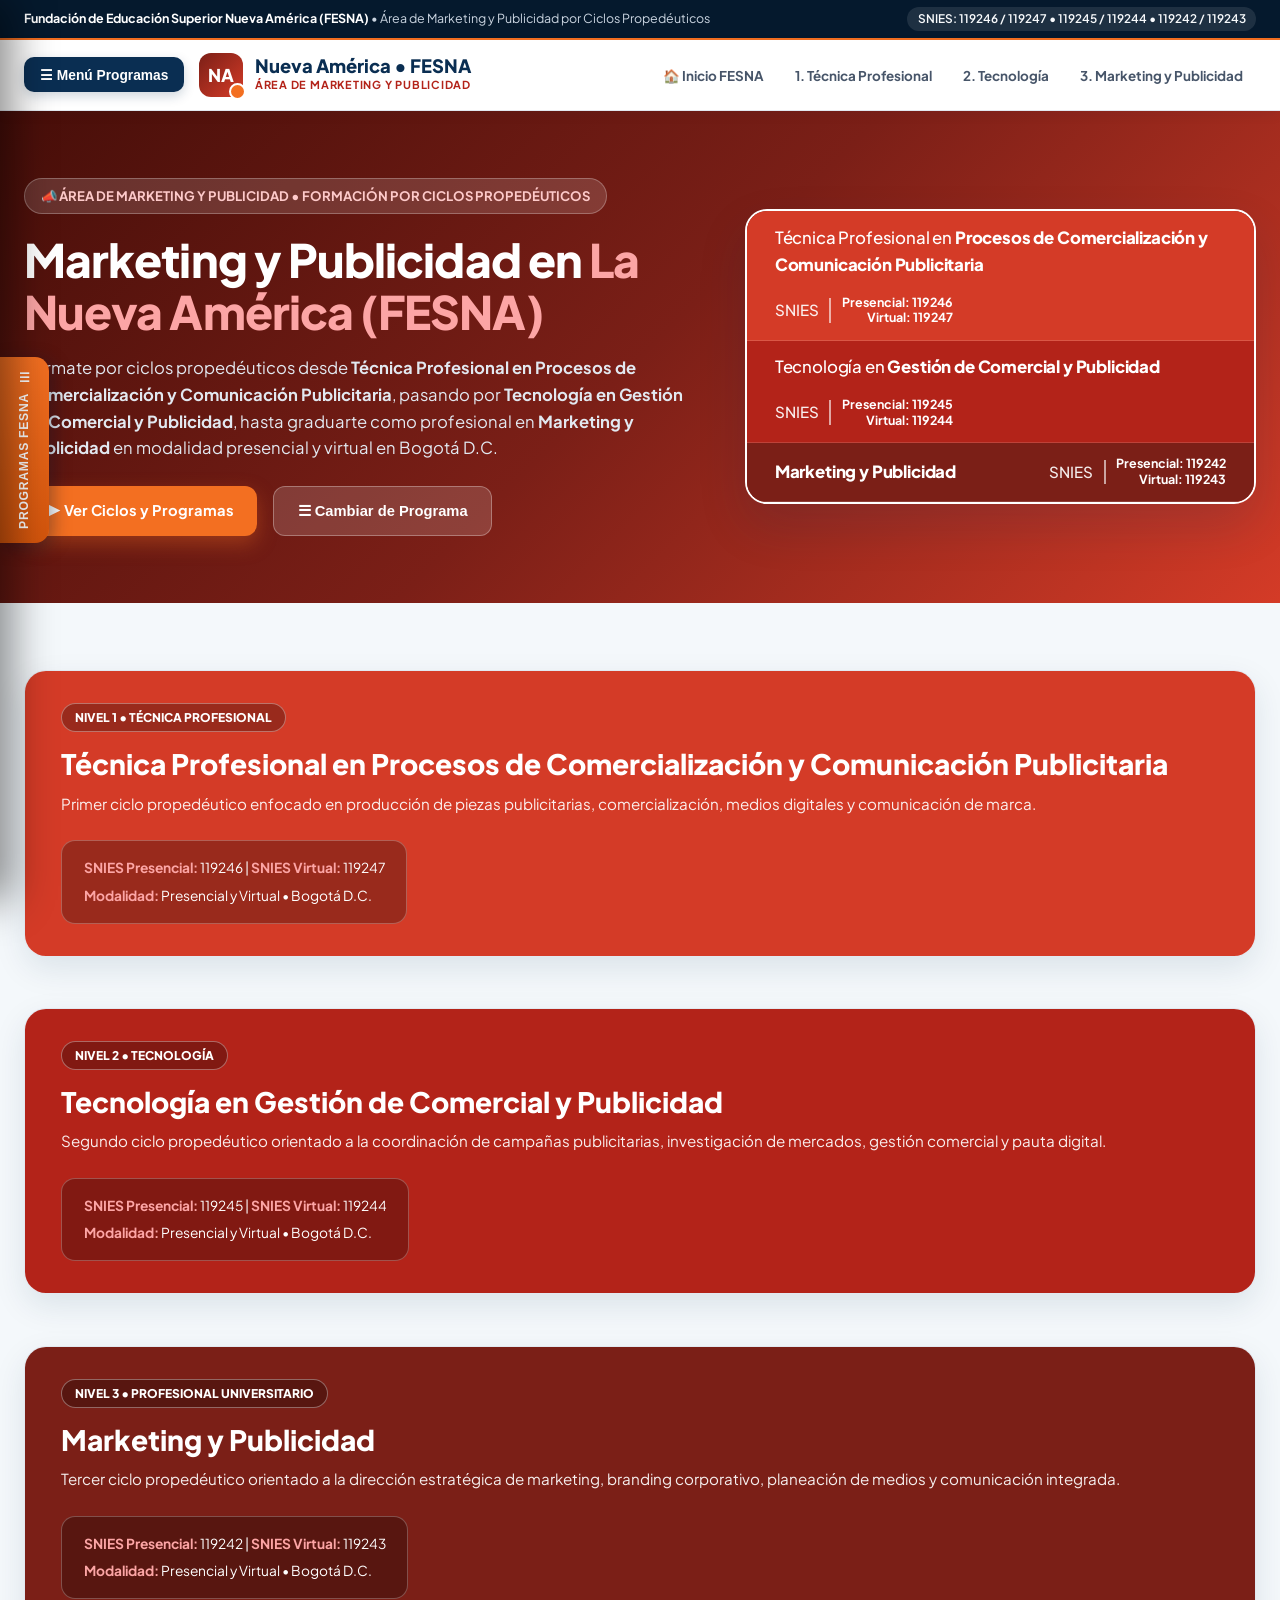
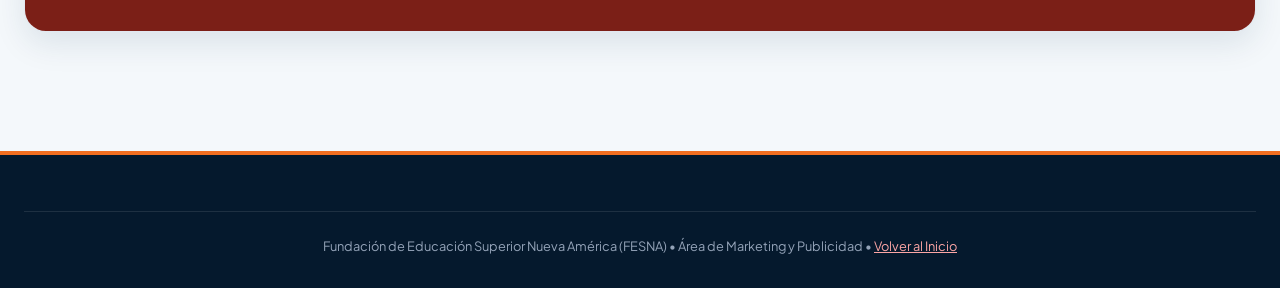
==== marketing.html @ abff2886 "Initial commit: Portafolio y Campana Institucional FESNA con IA" ====
<!DOCTYPE html>
<html lang="es">
<head>
  <meta charset="UTF-8" />
  <meta name="viewport" content="width=device-width, initial-scale=1.0" />
  <title>Marketing y Publicidad por Ciclos | Nueva América – FESNA</title>
  <meta name="description" content="Campaña publicitaria FESNA – Área de Marketing y Publicidad por ciclos propedéuticos (SNIES 119246/119247, 119245/119244, 119242/119243)." />
  <link rel="preconnect" href="https://fonts.googleapis.com" />
  <link rel="preconnect" href="https://fonts.gstatic.com" crossorigin />
  <link href="https://fonts.googleapis.com/css2?family=Plus+Jakarta+Sans:wght@400;500;600;700;800&display=swap" rel="stylesheet" />
  <link rel="stylesheet" href="styles.css" />
</head>
<body>

  <!-- Overlay y Menú Lateral Desplegable a la Izquierda -->
  <div id="sidebar-overlay" class="sidebar-overlay"></div>
  <aside id="left-sidebar" class="left-sidebar" aria-label="Menú Lateral de Programas FESNA">
    <div class="sidebar-header">
      <div style="display:flex; align-items:center; gap:0.65rem;">
        <div class="brand-icon" style="width:38px; height:38px; font-size:0.95rem;">NA</div>
        <div>
          <strong style="display:block; font-size:0.98rem; color:#ffffff;">Nueva América</strong>
          <span style="font-size:0.7rem; color:#5eead4;">Menú de Programas por Ciclos</span>
        </div>
      </div>
      <button id="close-sidebar-btn" class="sidebar-close-btn" title="Cerrar menú">✕</button>
    </div>

    <div class="sidebar-body">
      <span class="sidebar-section-label">Navegación Principal</span>
      <a href="index.html" class="sidebar-nav-item home-item">
        <div class="nav-item-title">
          <span>🏠 Inicio • La FESNA</span>
          <span>➔</span>
        </div>
        <div class="nav-item-sub">Presentación Personal e Información Institucional</div>
      </a>

      <span class="sidebar-section-label">Programas Profesionales por Ciclos</span>

      <a href="administracion.html" class="sidebar-nav-item adm-item">
        <div class="nav-item-title">
          <span>📊 Administración de Empresas</span>
          <span>➔</span>
        </div>
        <div class="nav-item-sub">
          • T.P. en Procesos Administrativos (111383 / 111384)<br>
          • Tecnología en Gestión Administrativa (111385 / 111386)<br>
          • Administración de Empresas (111357 / 111750)
        </div>
      </a>

      <a href="contaduria.html" class="sidebar-nav-item cont-item">
        <div class="nav-item-title">
          <span>📈 Contaduría Pública</span>
          <span>➔</span>
        </div>
        <div class="nav-item-sub">
          • T.P. en Procesos Contables (111389 / 111390)<br>
          • Tecnología en Gestión Contable y Financiera (111391 / 111392)<br>
          • Contaduría Pública (111387 / 111388)
        </div>
      </a>

      <a href="sistemas.html" class="sidebar-nav-item sis-item">
        <div class="nav-item-title">
          <span>💻 Ingeniería de Sistemas</span>
          <span>➔</span>
        </div>
        <div class="nav-item-sub">
          • T.P. en Programación de Software (111395 / 111396)<br>
          • Tecnología en Gestión de Software y Sistemas (111397 / 111398)<br>
          • Ingeniería de Sistemas (111393 / 111394)
        </div>
      </a>

      <a href="marketing.html" class="sidebar-nav-item mkt-item active">
        <div class="nav-item-title">
          <span>📣 Marketing y Publicidad</span>
          <span>➔</span>
        </div>
        <div class="nav-item-sub">
          • T.P. en Comercialización y Com. Publicitaria (119246 / 119247)<br>
          • Tecnología en Gestión Comercial y Publicidad (119245 / 119244)<br>
          • Marketing y Publicidad (119242 / 119243)
        </div>
      </a>
    </div>

    <div class="sidebar-footer">
      Fundación de Educación Superior Nueva América (FESNA)<br>Código SNIES 4719 • Vigilada MinEducación
    </div>
  </aside>

  <!-- Pestaña Flotante Izquierda -->
  <button class="floating-left-menu-btn open-sidebar-btn" title="Abrir Menú de Programas">
    <span>☰</span>
    <span class="vertical-text">PROGRAMAS FESNA</span>
  </button>

  <!-- Barra Superior Institucional -->
  <div class="top-bar">
    <div class="top-bar-inner">
      <div>
        <strong>Fundación de Educación Superior Nueva América (FESNA)</strong> • Área de Marketing y Publicidad por Ciclos Propedéuticos
      </div>
      <div class="top-contact-pills">
        <span class="top-pill">SNIES: 119246 / 119247 • 119245 / 119244 • 119242 / 119243</span>
      </div>
    </div>
  </div>

  <!-- Navbar -->
  <header class="navbar">
    <div class="nav-container">
      <div class="nav-left-group">
        <button class="menu-drawer-trigger open-sidebar-btn">
          ☰ Menú Programas
        </button>
        <a href="index.html" class="brand-logo">
          <div class="brand-icon" style="background: linear-gradient(135deg, var(--mkt-3), var(--mkt-1));">NA</div>
          <div>
            <span class="brand-title">Nueva América • FESNA</span>
            <span class="brand-subtitle" style="color: var(--mkt-2);">Área de Marketing y Publicidad</span>
          </div>
        </a>
      </div>
      <nav>
        <ul class="nav-links">
          <li><a href="index.html">🏠 Inicio FESNA</a></li>
          <li><a href="#nivel-tecnica">1. Técnica Profesional</a></li>
          <li><a href="#nivel-tecnologia">2. Tecnología</a></li>
          <li><a href="#nivel-profesional">3. Marketing y Publicidad</a></li>
        </ul>
      </nav>
    </div>
  </header>

  <!-- Hero del Área de Marketing y Publicidad (Colores Rojo / Carmesí / Vino Oficiales) -->
  <section class="hero theme-mkt">
    <div class="hero-container">
      <div>
        <div class="hero-tag" style="color:#fecaca;">
          <span>📣 ÁREA DE MARKETING Y PUBLICIDAD • FORMACIÓN POR CICLOS PROPEDÉUTICOS</span>
        </div>
        <h1>
          Marketing y Publicidad en <span style="color:#fca5a5;">La Nueva América (FESNA)</span>
        </h1>
        <p class="hero-lead">
          Fórmate por ciclos propedéuticos desde <strong>Técnica Profesional en Procesos de Comercialización y Comunicación Publicitaria</strong>, pasando por <strong>Tecnología en Gestión de Comercial y Publicidad</strong>, hasta graduarte como profesional en <strong>Marketing y Publicidad</strong> en modalidad presencial y virtual en Bogotá D.C.
        </p>
        <div class="hero-actions">
          <a href="#nivel-tecnica" class="btn btn-primary">▶ Ver Ciclos y Programas</a>
          <button class="btn btn-secondary open-sidebar-btn">☰ Cambiar de Programa</button>
        </div>
      </div>

      <!-- Franjas Oficiales del Área de Marketing y Publicidad -->
      <div class="programs-ribbon-container" style="margin-bottom:0;">
        <div class="ribbon-family-group">
          <a href="#nivel-tecnica" class="ribbon-row bg-mkt-1">
            <span class="ribbon-program-name">Técnica Profesional en <strong>Procesos de Comercialización y Comunicación Publicitaria</strong></span>
            <div class="ribbon-snies-box">
              <span class="ribbon-snies-label">SNIES</span>
              <div class="ribbon-snies-codes">
                <span>Presencial: 119246</span>
                <span>Virtual: 119247</span>
              </div>
            </div>
          </a>
          <a href="#nivel-tecnologia" class="ribbon-row bg-mkt-2">
            <span class="ribbon-program-name">Tecnología en <strong>Gestión de Comercial y Publicidad</strong></span>
            <div class="ribbon-snies-box">
              <span class="ribbon-snies-label">SNIES</span>
              <div class="ribbon-snies-codes">
                <span>Presencial: 119245</span>
                <span>Virtual: 119244</span>
              </div>
            </div>
          </a>
          <a href="#nivel-profesional" class="ribbon-row bg-mkt-3">
            <span class="ribbon-program-name"><strong>Marketing y Publicidad</strong></span>
            <div class="ribbon-snies-box">
              <span class="ribbon-snies-label">SNIES</span>
              <div class="ribbon-snies-codes">
                <span>Presencial: 119242</span>
                <span>Virtual: 119243</span>
              </div>
            </div>
          </a>
        </div>
      </div>
    </div>
  </section>

  <section class="section">
    <!-- Nivel 1 -->
    <article id="nivel-tecnica" class="program-campaign-card">
      <div class="program-banner bg-mkt-1">
        <div class="program-banner-info">
          <span class="step-tag">Nivel 1 • Técnica Profesional</span>
          <h3>Técnica Profesional en Procesos de Comercialización y Comunicación Publicitaria</h3>
          <p>Primer ciclo propedéutico enfocado en producción de piezas publicitarias, comercialización, medios digitales y comunicación de marca.</p>
        </div>
        <div class="program-official-meta">
          <div><strong style="color:#fca5a5;">SNIES Presencial:</strong> 119246 | <strong style="color:#fca5a5;">SNIES Virtual:</strong> 119247</div>
          <div><strong style="color:#fca5a5;">Modalidad:</strong> Presencial y Virtual • Bogotá D.C.</div>
        </div>
      </div>
    </article>

    <!-- Nivel 2 -->
    <article id="nivel-tecnologia" class="program-campaign-card">
      <div class="program-banner bg-mkt-2">
        <div class="program-banner-info">
          <span class="step-tag">Nivel 2 • Tecnología</span>
          <h3>Tecnología en Gestión de Comercial y Publicidad</h3>
          <p>Segundo ciclo propedéutico orientado a la coordinación de campañas publicitarias, investigación de mercados, gestión comercial y pauta digital.</p>
        </div>
        <div class="program-official-meta">
          <div><strong style="color:#fca5a5;">SNIES Presencial:</strong> 119245 | <strong style="color:#fca5a5;">SNIES Virtual:</strong> 119244</div>
          <div><strong style="color:#fca5a5;">Modalidad:</strong> Presencial y Virtual • Bogotá D.C.</div>
        </div>
      </div>
    </article>

    <!-- Nivel 3 -->
    <article id="nivel-profesional" class="program-campaign-card">
      <div class="program-banner bg-mkt-3">
        <div class="program-banner-info">
          <span class="step-tag">Nivel 3 • Profesional Universitario</span>
          <h3>Marketing y Publicidad</h3>
          <p>Tercer ciclo propedéutico orientado a la dirección estratégica de marketing, branding corporativo, planeación de medios y comunicación integrada.</p>
        </div>
        <div class="program-official-meta">
          <div><strong style="color:#fca5a5;">SNIES Presencial:</strong> 119242 | <strong style="color:#fca5a5;">SNIES Virtual:</strong> 119243</div>
          <div><strong style="color:#fca5a5;">Modalidad:</strong> Presencial y Virtual • Bogotá D.C.</div>
        </div>
      </div>
    </article>
  </section>

  <footer class="footer">
    <div class="footer-bottom">
      Fundación de Educación Superior Nueva América (FESNA) • Área de Marketing y Publicidad • <a href="index.html" style="color:#fca5a5;">Volver al Inicio</a>
    </div>
  </footer>

  <script src="app.js"></script>
</body>
</html>
---- styles.css ----
:root {
  --fesna-navy: #0a2e52;
  --fesna-navy-dark: #05192d;
  --fesna-teal: #1e9f8a;
  --fesna-teal-light: #33b39c;
  --fesna-teal-dark: #148676;
  --fesna-teal-soft: #e0f2f1;
  --fesna-orange: #f36f21;
  --fesna-orange-light: #ff853d;
  --fesna-orange-soft: #fff3e0;

  /* Colores Exactos de la Imagen Oficial de Programas por Ciclos FESNA */
  /* 1. Administración de Empresas (Turquesa) */
  --adm-1: #36b59e;
  --adm-2: #1fa08b;
  --adm-3: #158777;

  /* 2. Contaduría Pública (Morado / Púrpura) */
  --cont-1: #aa38b9;
  --cont-2: #921aa3;
  --cont-3: #74187e;

  /* 3. Ingeniería de Sistemas (Verde Esmeralda / Bosque) */
  --sis-1: #1a7c3b;
  --sis-2: #146c31;
  --sis-3: #0d5625;

  /* 4. Marketing y Publicidad (Rojo / Carmesí / Vino) */
  --mkt-1: #d43b27;
  --mkt-2: #b32319;
  --mkt-3: #7b1f17;

  --bg-main: #f4f8fb;
  --bg-card: #ffffff;
  --text-primary: #0f172a;
  --text-secondary: #475569;
  --border-color: #e2e8f0;
  --shadow-sm: 0 4px 12px rgba(10, 46, 82, 0.06);
  --shadow-md: 0 12px 32px rgba(10, 46, 82, 0.1);
  --shadow-lg: 0 22px 48px rgba(10, 46, 82, 0.16);
  --radius-md: 16px;
  --radius-lg: 22px;
  --transition: all 0.28s cubic-bezier(0.4, 0, 0.2, 1);
}

* {
  box-sizing: border-box;
  margin: 0;
  padding: 0;
}

html {
  scroll-behavior: smooth;
  font-family: 'Plus Jakarta Sans', -apple-system, BlinkMacSystemFont, 'Segoe UI', Roboto, sans-serif;
  color: var(--text-primary);
  background-color: var(--bg-main);
}

body {
  line-height: 1.6;
  overflow-x: hidden;
}

/* ========================================================================== */
/* MENÚ LATERAL DESPLEGABLE A LA IZQUIERDA (SIDEBAR DRAWER)                   */
/* ========================================================================== */
.sidebar-overlay {
  position: fixed;
  inset: 0;
  background: rgba(5, 25, 45, 0.6);
  backdrop-filter: blur(4px);
  z-index: 2000;
  opacity: 0;
  pointer-events: none;
  transition: var(--transition);
}

.sidebar-overlay.open {
  opacity: 1;
  pointer-events: auto;
}

.left-sidebar {
  position: fixed;
  top: 0;
  left: 0;
  width: 340px;
  max-width: 88vw;
  height: 100vh;
  background: #05192d;
  color: #ffffff;
  z-index: 2001;
  transform: translateX(-100%);
  transition: transform 0.32s cubic-bezier(0.4, 0, 0.2, 1);
  display: flex;
  flex-direction: column;
  box-shadow: 12px 0 40px rgba(0, 0, 0, 0.45);
  border-right: 3px solid var(--fesna-orange);
  overflow-y: auto;
}

.left-sidebar.open {
  transform: translateX(0);
}

.sidebar-header {
  padding: 1.35rem 1.4rem;
  background: rgba(255, 255, 255, 0.04);
  border-bottom: 1px solid rgba(255, 255, 255, 0.12);
  display: flex;
  justify-content: space-between;
  align-items: center;
}

.sidebar-close-btn {
  background: rgba(255, 255, 255, 0.12);
  color: #ffffff;
  border: none;
  width: 36px;
  height: 36px;
  border-radius: 10px;
  font-size: 1.1rem;
  cursor: pointer;
  transition: var(--transition);
}

.sidebar-close-btn:hover {
  background: var(--fesna-orange);
}

.sidebar-body {
  padding: 1.25rem;
  display: flex;
  flex-direction: column;
  gap: 0.85rem;
  flex: 1;
}

.sidebar-section-label {
  font-size: 0.72rem;
  text-transform: uppercase;
  letter-spacing: 0.08em;
  color: #94a3b8;
  font-weight: 800;
  margin: 0.4rem 0 0.1rem 0.25rem;
}

.sidebar-nav-item {
  display: flex;
  flex-direction: column;
  text-decoration: none;
  color: #ffffff;
  padding: 0.9rem 1.05rem;
  border-radius: 12px;
  transition: var(--transition);
  position: relative;
  overflow: hidden;
  border: 1px solid rgba(255, 255, 255, 0.14);
}

.sidebar-nav-item:hover {
  transform: translateX(4px);
  box-shadow: 0 6px 18px rgba(0, 0, 0, 0.3);
}

.sidebar-nav-item.active {
  outline: 2px solid #ffffff;
  box-shadow: 0 0 0 4px rgba(243, 111, 33, 0.5);
}

.sidebar-nav-item .nav-item-title {
  font-weight: 800;
  font-size: 0.98rem;
  display: flex;
  justify-content: space-between;
  align-items: center;
}

.sidebar-nav-item .nav-item-sub {
  font-size: 0.75rem;
  color: rgba(255, 255, 255, 0.88);
  margin-top: 0.25rem;
  line-height: 1.35;
}

.sidebar-nav-item.home-item {
  background: linear-gradient(135deg, #0a2e52 0%, #1e4e79 100%);
}

.sidebar-nav-item.adm-item {
  background: linear-gradient(135deg, var(--adm-1) 0%, var(--adm-2) 50%, var(--adm-3) 100%);
}

.sidebar-nav-item.cont-item {
  background: linear-gradient(135deg, var(--cont-1) 0%, var(--cont-2) 50%, var(--cont-3) 100%);
}

.sidebar-nav-item.sis-item {
  background: linear-gradient(135deg, var(--sis-1) 0%, var(--sis-2) 50%, var(--sis-3) 100%);
}

.sidebar-nav-item.mkt-item {
  background: linear-gradient(135deg, var(--mkt-1) 0%, var(--mkt-2) 50%, var(--mkt-3) 100%);
}

.sidebar-footer {
  padding: 1rem 1.25rem;
  border-top: 1px solid rgba(255, 255, 255, 0.1);
  font-size: 0.75rem;
  color: #94a3b8;
  text-align: center;
}

/* Botón Flotante Lateral Izquierdo para Abrir el Menú Desplegable */
.floating-left-menu-btn {
  position: fixed;
  top: 50%;
  left: 0;
  transform: translateY(-50%);
  z-index: 1500;
  background: linear-gradient(180deg, var(--fesna-orange) 0%, #d4550c 100%);
  color: #ffffff;
  border: none;
  padding: 0.9rem 0.65rem;
  border-radius: 0 14px 14px 0;
  cursor: pointer;
  box-shadow: 4px 4px 18px rgba(5, 25, 45, 0.35);
  display: flex;
  flex-direction: column;
  align-items: center;
  gap: 0.45rem;
  font-weight: 800;
  font-size: 0.76rem;
  letter-spacing: 0.06em;
  transition: var(--transition);
}

.floating-left-menu-btn:hover {
  padding-left: 0.95rem;
  background: var(--fesna-navy);
}

.floating-left-menu-btn span.vertical-text {
  writing-mode: vertical-rl;
  text-orientation: mixed;
  transform: rotate(180deg);
}

/* Barra Superior Institucional */
.top-bar {
  background: var(--fesna-navy-dark);
  color: #cbd5e1;
  font-size: 0.78rem;
  padding: 0.45rem 1.5rem;
  border-bottom: 2px solid var(--fesna-orange);
}

.top-bar-inner {
  max-width: 1280px;
  margin: 0 auto;
  display: flex;
  justify-content: space-between;
  align-items: center;
  flex-wrap: wrap;
  gap: 0.5rem;
}

.top-bar-inner strong {
  color: #ffffff;
}

.top-contact-pills {
  display: flex;
  gap: 0.75rem;
  flex-wrap: wrap;
}

.top-pill {
  background: rgba(255, 255, 255, 0.1);
  color: #f8fafc;
  padding: 0.15rem 0.65rem;
  border-radius: 999px;
  font-weight: 600;
  font-size: 0.74rem;
  text-decoration: none;
}

/* Navbar Principal con Botón de Menú Izquierdo */
.navbar {
  position: sticky;
  top: 0;
  z-index: 1000;
  background: rgba(255, 255, 255, 0.96);
  backdrop-filter: blur(14px);
  border-bottom: 1px solid var(--border-color);
  box-shadow: var(--shadow-sm);
}

.nav-container {
  max-width: 1280px;
  margin: 0 auto;
  padding: 0.8rem 1.5rem;
  display: flex;
  justify-content: space-between;
  align-items: center;
  gap: 1rem;
}

.nav-left-group {
  display: flex;
  align-items: center;
  gap: 0.9rem;
}

.menu-drawer-trigger {
  display: inline-flex;
  align-items: center;
  gap: 0.5rem;
  background: var(--fesna-navy);
  color: #ffffff;
  border: none;
  padding: 0.6rem 1rem;
  border-radius: 10px;
  font-weight: 800;
  font-size: 0.86rem;
  cursor: pointer;
  transition: var(--transition);
  box-shadow: 0 4px 12px rgba(10, 46, 82, 0.2);
}

.menu-drawer-trigger:hover {
  background: var(--fesna-orange);
  transform: translateY(-1px);
}

.brand-logo {
  display: flex;
  align-items: center;
  gap: 0.75rem;
  text-decoration: none;
}

.brand-icon {
  width: 44px;
  height: 44px;
  border-radius: 12px;
  background: linear-gradient(135deg, var(--fesna-navy) 0%, var(--fesna-teal) 100%);
  display: flex;
  align-items: center;
  justify-content: center;
  color: #ffffff;
  font-weight: 800;
  font-size: 1.1rem;
  position: relative;
}

.brand-icon::after {
  content: '';
  position: absolute;
  bottom: -3px;
  right: -3px;
  width: 13px;
  height: 13px;
  background: var(--fesna-orange);
  border-radius: 50%;
  border: 2px solid #ffffff;
}

.brand-title {
  display: block;
  font-weight: 800;
  font-size: 1.15rem;
  color: var(--fesna-navy);
  line-height: 1.1;
}

.brand-subtitle {
  display: block;
  font-size: 0.69rem;
  text-transform: uppercase;
  letter-spacing: 0.07em;
  color: var(--fesna-teal);
  font-weight: 700;
}

.nav-links {
  display: flex;
  gap: 0.35rem;
  list-style: none;
  flex-wrap: wrap;
  align-items: center;
}

.nav-links a {
  text-decoration: none;
  color: var(--text-secondary);
  font-weight: 700;
  font-size: 0.84rem;
  padding: 0.45rem 0.8rem;
  border-radius: 9px;
  transition: var(--transition);
}

.nav-links a:hover {
  color: var(--fesna-navy);
  background: var(--fesna-teal-soft);
}

.nav-pill-adm { border-bottom: 3px solid var(--adm-1); }
.nav-pill-cont { border-bottom: 3px solid var(--cont-1); }
.nav-pill-sis { border-bottom: 3px solid var(--sis-1); }
.nav-pill-mkt { border-bottom: 3px solid var(--mkt-1); }

/* Hero Section (1. Introducción y Presentación Personal - Intacto) */
.hero {
  background: radial-gradient(circle at 85% 20%, rgba(30, 159, 138, 0.32) 0%, transparent 45%),
              radial-gradient(circle at 15% 80%, rgba(243, 111, 33, 0.22) 0%, transparent 42%),
              linear-gradient(135deg, var(--fesna-navy-dark) 0%, var(--fesna-navy) 58%, #0b4f5a 100%);
  color: #ffffff;
  padding: 4.2rem 1.5rem;
}

.hero.theme-adm {
  background: linear-gradient(135deg, #0b4f44 0%, var(--adm-3) 45%, var(--adm-1) 100%);
}

.hero.theme-cont {
  background: linear-gradient(135deg, #3b0942 0%, var(--cont-3) 50%, var(--cont-1) 100%);
}

.hero.theme-sis {
  background: linear-gradient(135deg, #062e14 0%, var(--sis-3) 50%, var(--sis-1) 100%);
}

.hero.theme-mkt {
  background: linear-gradient(135deg, #470e09 0%, var(--mkt-3) 50%, var(--mkt-1) 100%);
}

.hero-container {
  max-width: 1280px;
  margin: 0 auto;
  display: grid;
  grid-template-columns: 1.25fr 0.95fr;
  gap: 3rem;
  align-items: center;
}

.hero-tag {
  display: inline-flex;
  align-items: center;
  gap: 0.5rem;
  background: rgba(255, 255, 255, 0.14);
  border: 1px solid rgba(255, 255, 255, 0.26);
  padding: 0.4rem 1rem;
  border-radius: 999px;
  font-size: 0.82rem;
  font-weight: 700;
  color: #99f6e4;
  margin-bottom: 1.2rem;
}

.hero h1 {
  font-size: clamp(2rem, 3.6vw, 3.1rem);
  font-weight: 800;
  line-height: 1.14;
  margin-bottom: 1.1rem;
  letter-spacing: -0.02em;
}

.hero h1 span {
  color: #5eead4;
}

.hero-lead {
  font-size: 1.04rem;
  color: #e2e8f0;
  margin-bottom: 1.5rem;
}

.hero-actions {
  display: flex;
  gap: 1rem;
  flex-wrap: wrap;
}

.btn {
  display: inline-flex;
  align-items: center;
  justify-content: center;
  gap: 0.55rem;
  padding: 0.82rem 1.45rem;
  border-radius: 12px;
  font-weight: 700;
  font-size: 0.92rem;
  text-decoration: none;
  cursor: pointer;
  border: none;
  transition: var(--transition);
}

.btn-primary {
  background: var(--fesna-orange);
  color: #ffffff;
  box-shadow: 0 8px 20px rgba(243, 111, 33, 0.35);
}

.btn-primary:hover {
  background: var(--fesna-orange-light);
  transform: translateY(-2px);
}

.btn-secondary {
  background: rgba(255, 255, 255, 0.15);
  color: #ffffff;
  border: 1px solid rgba(255, 255, 255, 0.3);
}

.btn-secondary:hover {
  background: rgba(255, 255, 255, 0.25);
}

.btn-outline {
  background: transparent;
  color: var(--fesna-navy);
  border: 1.5px solid var(--fesna-navy);
}

.btn-outline:hover {
  background: var(--fesna-navy);
  color: #ffffff;
}

.btn-sm {
  padding: 0.48rem 0.95rem;
  font-size: 0.82rem;
  border-radius: 9px;
}

.lead-form-card {
  background: #ffffff;
  color: var(--text-primary);
  border-radius: var(--radius-lg);
  padding: 1.9rem;
  box-shadow: var(--shadow-lg);
}

/* Sections */
.section {
  padding: 4.2rem 1.5rem;
  max-width: 1280px;
  margin: 0 auto;
}

.section-white {
  background: #ffffff;
  border-top: 1px solid var(--border-color);
  border-bottom: 1px solid var(--border-color);
}

.section-header {
  text-align: center;
  max-width: 840px;
  margin: 0 auto 2.8rem;
}

.section-kicker {
  display: inline-block;
  background: var(--fesna-teal-soft);
  color: var(--fesna-teal-dark);
  font-weight: 800;
  font-size: 0.78rem;
  text-transform: uppercase;
  letter-spacing: 0.08em;
  padding: 0.35rem 0.95rem;
  border-radius: 999px;
  margin-bottom: 0.75rem;
}

.section-header h2 {
  font-size: clamp(1.7rem, 2.7vw, 2.4rem);
  color: var(--fesna-navy);
  font-weight: 800;
  margin-bottom: 0.75rem;
}

.section-header p {
  color: var(--text-secondary);
  font-size: 1rem;
}

/* ========================================================================== */
/* BANNER INTERACTIVO DE PROGRAMAS CON LOS COLORES DE LA IMAGEN OFICIAL       */
/* ========================================================================== */
.programs-ribbon-container {
  border-radius: var(--radius-lg);
  overflow: hidden;
  box-shadow: var(--shadow-lg);
  border: 2px solid #ffffff;
  margin-bottom: 3rem;
}

.ribbon-family-group {
  display: flex;
  flex-direction: column;
}

.ribbon-row {
  display: flex;
  justify-content: space-between;
  align-items: center;
  padding: 0.85rem 1.75rem;
  color: #ffffff;
  text-decoration: none;
  transition: var(--transition);
  border-bottom: 1px solid rgba(255, 255, 255, 0.14);
  gap: 1rem;
  flex-wrap: wrap;
}

.ribbon-row:hover {
  filter: brightness(1.08);
  padding-left: 2.2rem;
}

.ribbon-program-name {
  font-size: 1.05rem;
  font-weight: 500;
  letter-spacing: -0.01em;
}

.ribbon-program-name strong {
  font-weight: 800;
}

.ribbon-snies-box {
  display: flex;
  align-items: center;
  gap: 0.65rem;
  font-family: 'Plus Jakarta Sans', sans-serif;
}

.ribbon-snies-label {
  font-size: 0.95rem;
  font-weight: 500;
  opacity: 0.92;
  padding-right: 0.65rem;
  border-right: 2px solid rgba(255, 255, 255, 0.65);
}

.ribbon-snies-codes {
  display: flex;
  flex-direction: column;
  font-size: 0.78rem;
  font-weight: 700;
  line-height: 1.25;
  text-align: right;
}

/* Colores Exactos de Cada Franja según la Imagen */
.bg-adm-1 { background-color: var(--adm-1); }
.bg-adm-2 { background-color: var(--adm-2); }
.bg-adm-3 { background-color: var(--adm-3); }

.bg-cont-1 { background-color: var(--cont-1); }
.bg-cont-2 { background-color: var(--cont-2); }
.bg-cont-3 { background-color: var(--cont-3); }

.bg-sis-1 { background-color: var(--sis-1); }
.bg-sis-2 { background-color: var(--sis-2); }
.bg-sis-3 { background-color: var(--sis-3); }

.bg-mkt-1 { background-color: var(--mkt-1); }
.bg-mkt-2 { background-color: var(--mkt-2); }
.bg-mkt-3 { background-color: var(--mkt-3); }

/* Tarjetas de Acceso a las 4 Páginas de Facultades / Áreas */
.four-areas-grid {
  display: grid;
  grid-template-columns: repeat(auto-fit, minmax(275px, 1fr));
  gap: 1.5rem;
  margin-top: 2rem;
}

.area-portal-card {
  border-radius: var(--radius-md);
  color: #ffffff;
  padding: 1.85rem;
  text-decoration: none;
  display: flex;
  flex-direction: column;
  justify-content: space-between;
  box-shadow: var(--shadow-md);
  transition: var(--transition);
  position: relative;
  overflow: hidden;
}

.area-portal-card:hover {
  transform: translateY(-6px);
  box-shadow: var(--shadow-lg);
}

.area-portal-card h3 {
  font-size: 1.35rem;
  font-weight: 800;
  margin: 0.6rem 0;
}

.area-portal-card ul {
  padding-left: 1.1rem;
  font-size: 0.85rem;
  margin-bottom: 1.35rem;
  display: grid;
  gap: 0.35rem;
  color: rgba(255, 255, 255, 0.92);
}

.area-portal-btn {
  display: inline-flex;
  align-items: center;
  justify-content: center;
  background: rgba(255, 255, 255, 0.2);
  border: 1px solid rgba(255, 255, 255, 0.45);
  color: #ffffff;
  padding: 0.6rem 1rem;
  border-radius: 10px;
  font-weight: 800;
  font-size: 0.85rem;
}

.card-adm { background: linear-gradient(145deg, var(--adm-1), var(--adm-3)); }
.card-cont { background: linear-gradient(145deg, var(--cont-1), var(--cont-3)); }
.card-sis { background: linear-gradient(145deg, var(--sis-1), var(--sis-3)); }
.card-mkt { background: linear-gradient(145deg, var(--mkt-1), var(--mkt-3)); }

/* Tarjetas Institucionales FESNA */
.benefits-grid {
  display: grid;
  grid-template-columns: repeat(auto-fit, minmax(300px, 1fr));
  gap: 1.75rem;
  margin-bottom: 2.5rem;
}

.benefit-card {
  background: #ffffff;
  border-radius: var(--radius-md);
  padding: 1.9rem;
  border: 1px solid var(--border-color);
  box-shadow: var(--shadow-sm);
  transition: var(--transition);
  position: relative;
  overflow: hidden;
}

.benefit-card::before {
  content: '';
  position: absolute;
  top: 0;
  left: 0;
  width: 100%;
  height: 4px;
  background: linear-gradient(90deg, var(--fesna-teal), var(--fesna-orange));
}

.benefit-card:hover {
  transform: translateY(-4px);
  box-shadow: var(--shadow-md);
}

.benefit-icon {
  width: 52px;
  height: 52px;
  border-radius: 14px;
  background: var(--fesna-orange-soft);
  color: var(--fesna-orange);
  display: flex;
  align-items: center;
  justify-content: center;
  font-size: 1.5rem;
  margin-bottom: 1rem;
}

.benefit-card h3 {
  font-size: 1.18rem;
  color: var(--fesna-navy);
  margin-bottom: 0.55rem;
}

.benefit-card p {
  color: var(--text-secondary);
  font-size: 0.92rem;
}

/* Program Campaign Cards inside Area Pages */
.program-campaign-card {
  background: #ffffff;
  border-radius: var(--radius-lg);
  border: 1px solid var(--border-color);
  box-shadow: var(--shadow-md);
  margin-bottom: 3.2rem;
  overflow: hidden;
}

.program-banner {
  color: #ffffff;
  padding: 2rem 2.25rem;
  display: flex;
  justify-content: space-between;
  align-items: center;
  flex-wrap: wrap;
  gap: 1.5rem;
}

.program-banner-info .step-tag {
  background: rgba(0, 0, 0, 0.28);
  border: 1px solid rgba(255, 255, 255, 0.35);
  color: #ffffff;
  font-weight: 800;
  font-size: 0.75rem;
  padding: 0.25rem 0.8rem;
  border-radius: 999px;
  text-transform: uppercase;
  display: inline-block;
  margin-bottom: 0.55rem;
}

.program-banner-info h3 {
  font-size: clamp(1.4rem, 2.2vw, 1.9rem);
  font-weight: 800;
  margin-bottom: 0.35rem;
}

.program-banner-info p {
  color: rgba(255, 255, 255, 0.92);
  font-size: 0.95rem;
}

.program-official-meta {
  background: rgba(0, 0, 0, 0.28);
  border: 1px solid rgba(255, 255, 255, 0.25);
  padding: 1rem 1.35rem;
  border-radius: 14px;
  font-size: 0.86rem;
  display: grid;
  gap: 0.35rem;
}

.program-media-grid {
  display: grid;
  grid-template-columns: 1fr 1fr;
  gap: 2rem;
  padding: 2.25rem;
  align-items: start;
}

.media-card {
  background: #f8fafc;
  border: 1px solid var(--border-color);
  border-radius: var(--radius-md);
  padding: 1.5rem;
  box-shadow: var(--shadow-sm);
}

.media-card-header {
  display: flex;
  justify-content: space-between;
  align-items: center;
  flex-wrap: wrap;
  gap: 0.5rem;
  margin-bottom: 0.85rem;
}

.media-card-header h4 {
  font-size: 1.1rem;
  color: var(--fesna-navy);
}

.media-badge {
  background: var(--fesna-teal-soft);
  color: var(--fesna-teal-dark);
  font-size: 0.74rem;
  font-weight: 800;
  padding: 0.25rem 0.7rem;
  border-radius: 999px;
}

.media-description {
  font-size: 0.9rem;
  color: var(--text-secondary);
  margin-bottom: 1rem;
}

.video-frame {
  width: 100%;
  aspect-ratio: 16 / 9;
  background: #05192d;
  border-radius: 12px;
  overflow: hidden;
  box-shadow: 0 8px 24px rgba(5, 25, 45, 0.2);
  position: relative;
}

.video-frame.vertical-reel {
  max-width: 315px;
  aspect-ratio: 9 / 16;
  margin: 0 auto;
  border: 4px solid #1e293b;
  border-radius: 24px;
}

.video-frame video,
.video-frame canvas,
.video-frame img {
  width: 100%;
  height: 100%;
  display: block;
  object-fit: cover;
}

.infographic-frame {
  width: 100%;
  border-radius: 12px;
  overflow: hidden;
  border: 1px solid var(--border-color);
  background: #ffffff;
}

.infographic-frame img {
  width: 100%;
  height: auto;
  display: block;
}

.media-toolbar {
  display: flex;
  justify-content: space-between;
  align-items: center;
  flex-wrap: wrap;
  gap: 0.6rem;
  margin-top: 0.9rem;
}

.radio-spot-box {
  background: linear-gradient(135deg, #05192d 0%, #0a2e52 100%);
  color: #ffffff;
  padding: 1.5rem;
  border-radius: 14px;
}

.audio-bars {
  display: flex;
  align-items: flex-end;
  justify-content: center;
  gap: 5px;
  height: 76px;
  margin: 1rem 0;
  padding: 0.6rem;
  background: rgba(0, 0, 0, 0.3);
  border-radius: 10px;
}

.bar {
  width: 8px;
  background: linear-gradient(to top, var(--fesna-orange), #5eead4);
  border-radius: 4px;
  height: 20%;
  transition: height 0.15s ease;
}

.audio-bars.playing .bar {
  animation: eqPulse 0.65s infinite ease-in-out alternate;
}

@keyframes eqPulse {
  0% { height: 16%; }
  100% { height: 95%; }
}

.occupational-bar {
  margin: 0 2.25rem 1.5rem;
  padding: 1.5rem;
  background: linear-gradient(135deg, #f8fafc 0%, #e0f2f1 100%);
  border-radius: 14px;
  border-left: 5px solid var(--adm-2);
}

.occupational-pills {
  display: flex;
  flex-wrap: wrap;
  gap: 0.6rem;
  margin-top: 0.75rem;
}

.occ-pill {
  background: #ffffff;
  color: var(--fesna-navy);
  padding: 0.45rem 0.9rem;
  border-radius: 999px;
  font-size: 0.85rem;
  font-weight: 700;
  box-shadow: var(--shadow-sm);
}

.curriculum-bar {
  background: #f1f5f9;
  padding: 1.1rem 2.25rem;
  border-top: 1px solid var(--border-color);
  display: flex;
  justify-content: space-between;
  align-items: center;
  flex-wrap: wrap;
  gap: 1rem;
}

.curriculum-panel {
  display: none;
  padding: 1.75rem 2.25rem;
  background: #f8fafc;
  border-top: 1px solid var(--border-color);
}

.curriculum-panel.open {
  display: block;
}

.periods-grid {
  display: grid;
  grid-template-columns: repeat(auto-fit, minmax(220px, 1fr));
  gap: 1rem;
}

.period-card {
  background: #ffffff;
  border-radius: 12px;
  padding: 1.1rem;
  border: 1px solid var(--border-color);
}

.period-card h5 {
  color: var(--fesna-navy);
  font-size: 0.92rem;
  margin-bottom: 0.55rem;
  padding-bottom: 0.4rem;
  border-bottom: 2px solid var(--fesna-teal);
}

.period-card ul {
  padding-left: 1.15rem;
  font-size: 0.82rem;
  color: var(--text-secondary);
  display: grid;
  gap: 0.28rem;
}

.footer {
  background: var(--fesna-navy-dark);
  color: #cbd5e1;
  padding: 3.5rem 1.5rem 2rem;
  border-top: 4px solid var(--fesna-orange);
}

.footer-grid {
  max-width: 1280px;
  margin: 0 auto;
  display: grid;
  grid-template-columns: repeat(auto-fit, minmax(260px, 1fr));
  gap: 2.2rem;
  margin-bottom: 2.5rem;
}

.footer h4 {
  color: #ffffff;
  margin-bottom: 0.85rem;
  font-size: 1.05rem;
}

.footer p, .footer li {
  font-size: 0.86rem;
  color: #94a3b8;
}

.footer ul {
  list-style: none;
  display: grid;
  gap: 0.5rem;
}

.footer-bottom {
  max-width: 1280px;
  margin: 0 auto;
  padding-top: 1.5rem;
  border-top: 1px solid rgba(255, 255, 255, 0.1);
  text-align: center;
  font-size: 0.8rem;
  color: #94a3b8;
}

@media (max-width: 980px) {
  .hero-container,
  .program-media-grid {
    grid-template-columns: 1fr;
  }
  .program-banner,
  .program-media-grid {
    padding: 1.4rem;
  }
  .occupational-bar {
    margin: 0 1.4rem 1.4rem;
  }
}
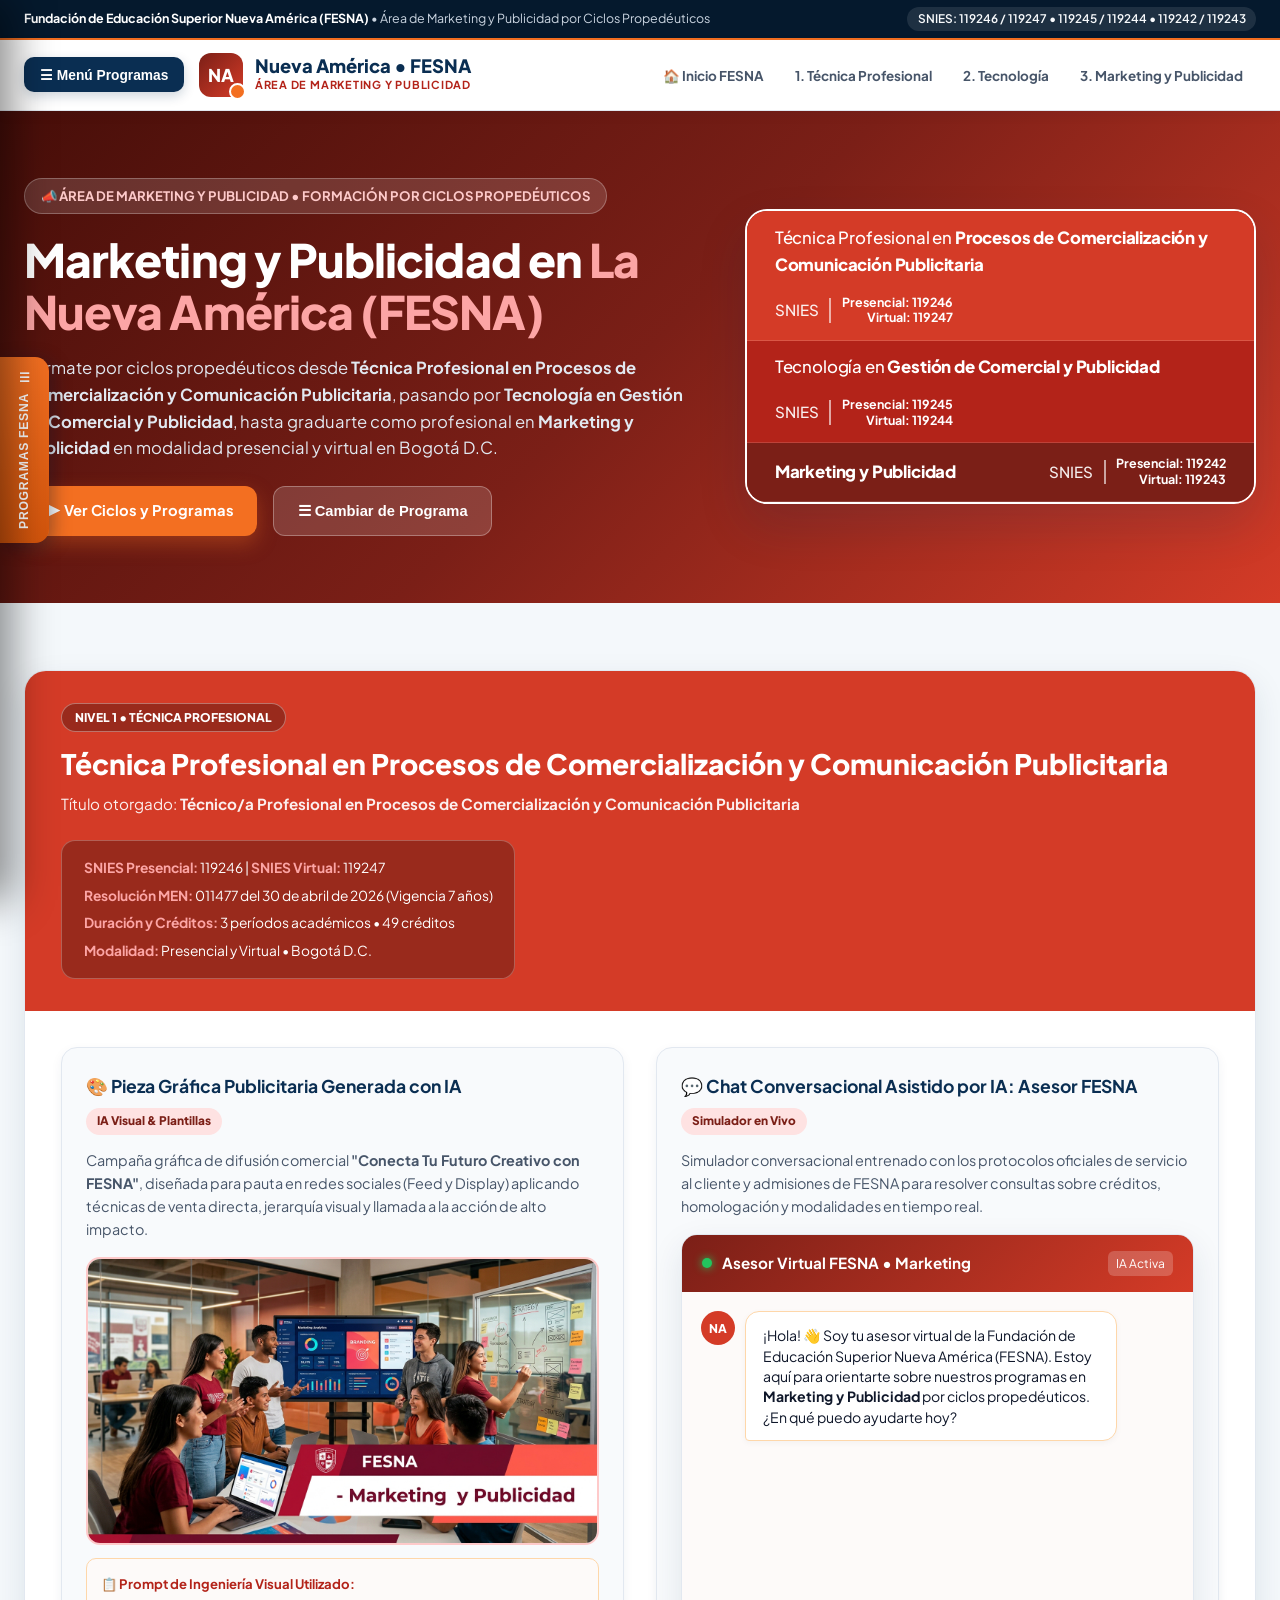
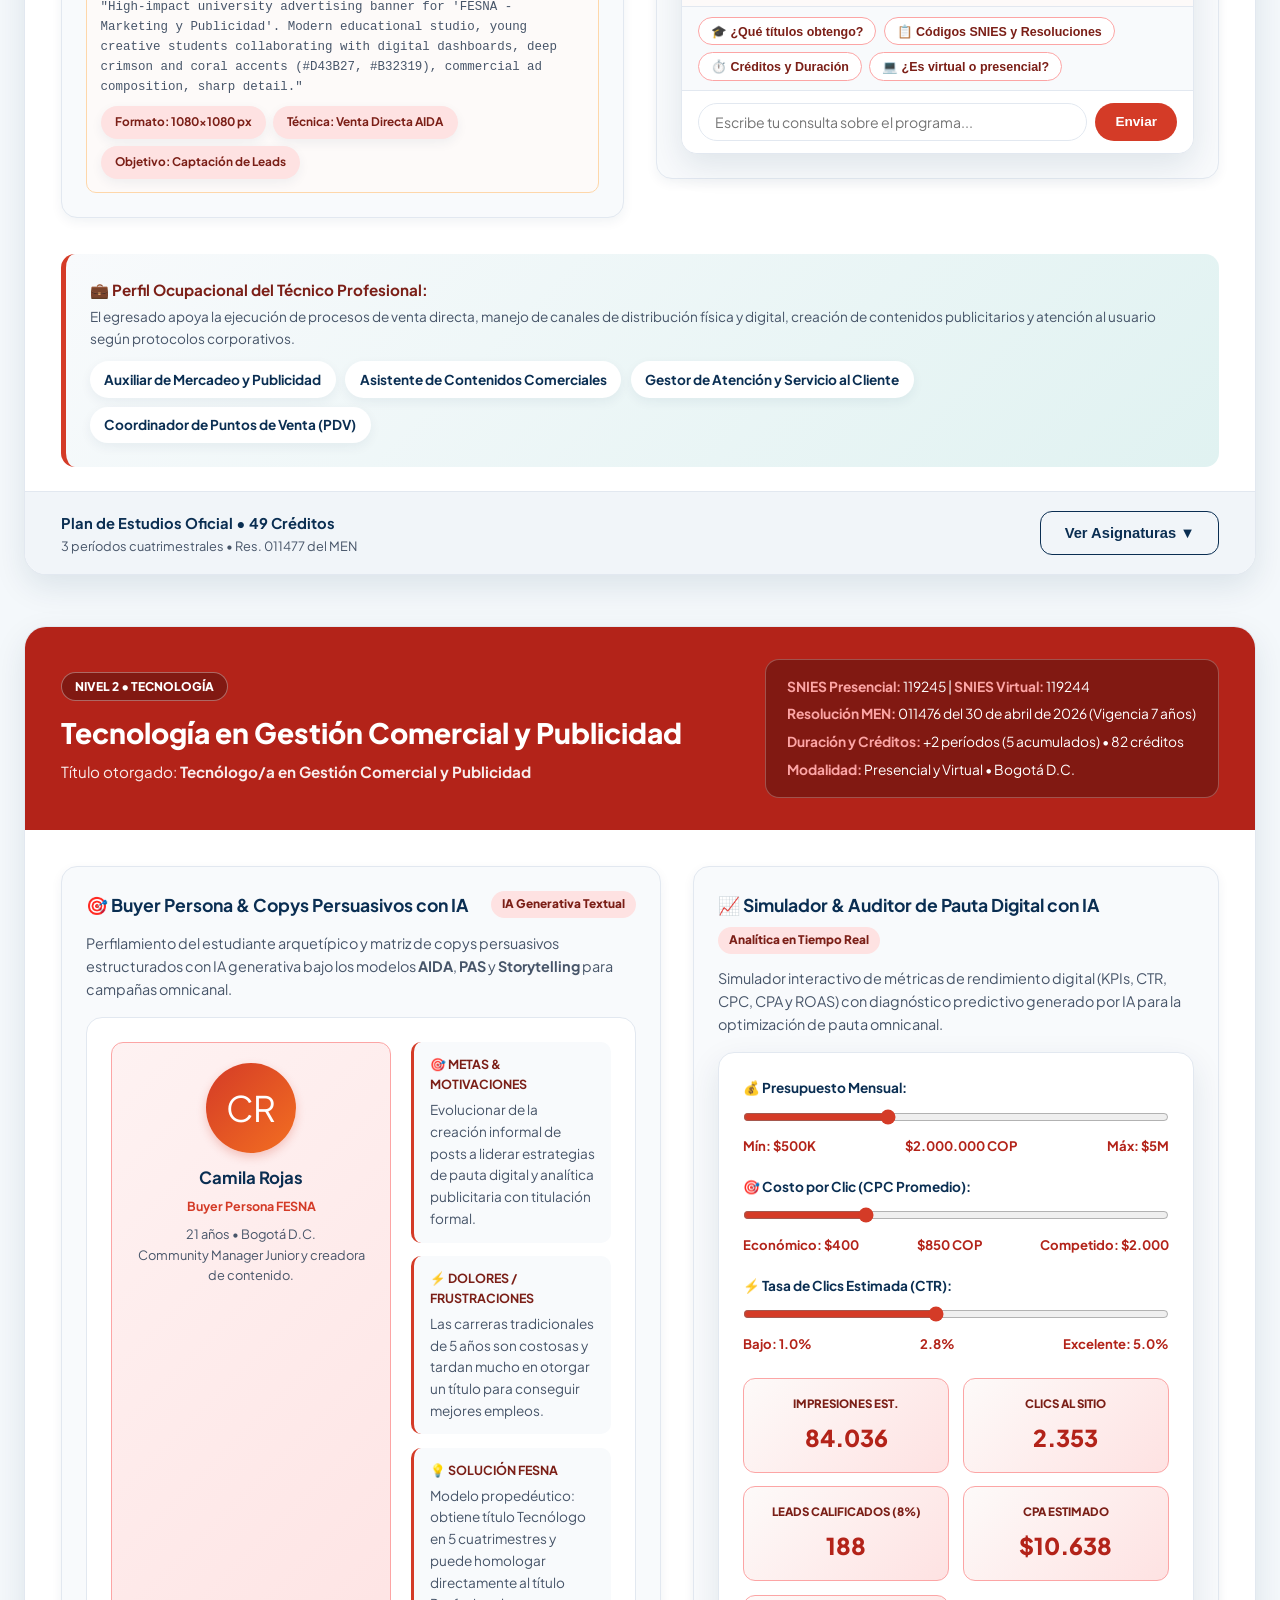
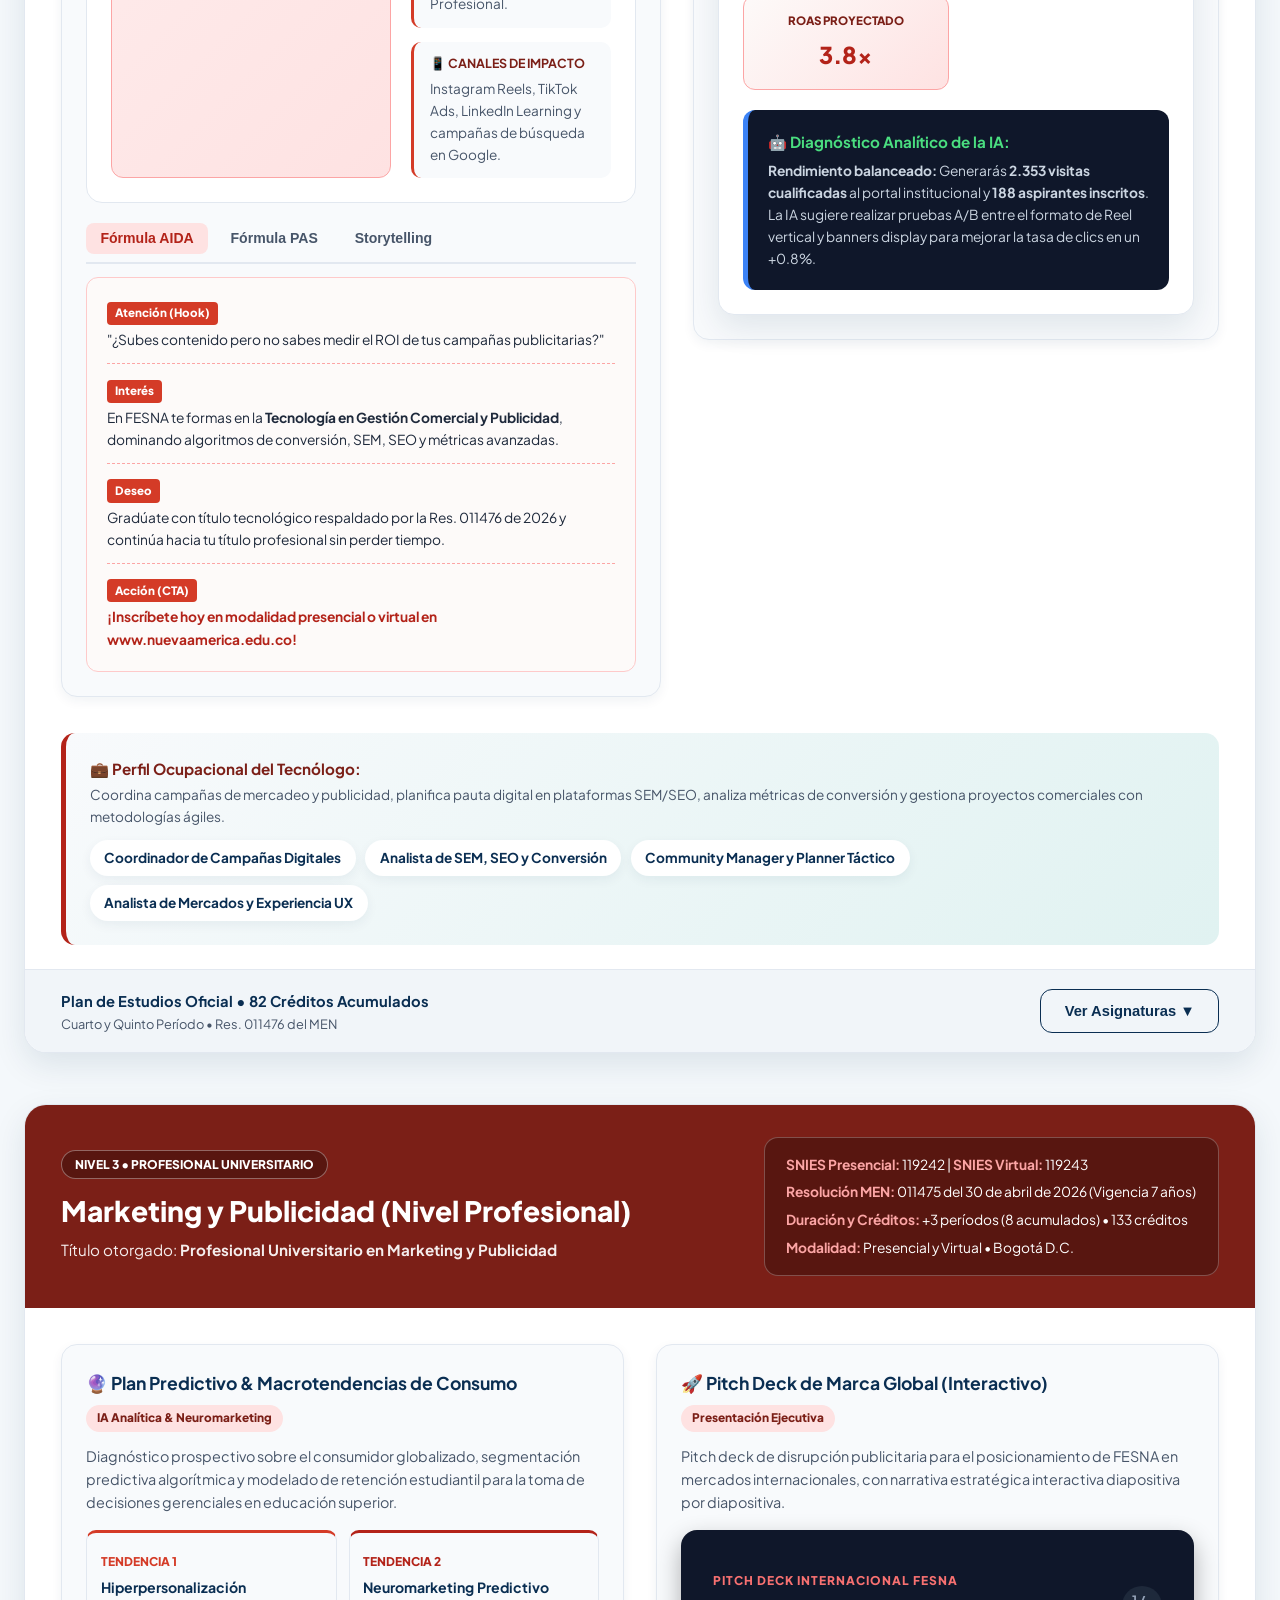
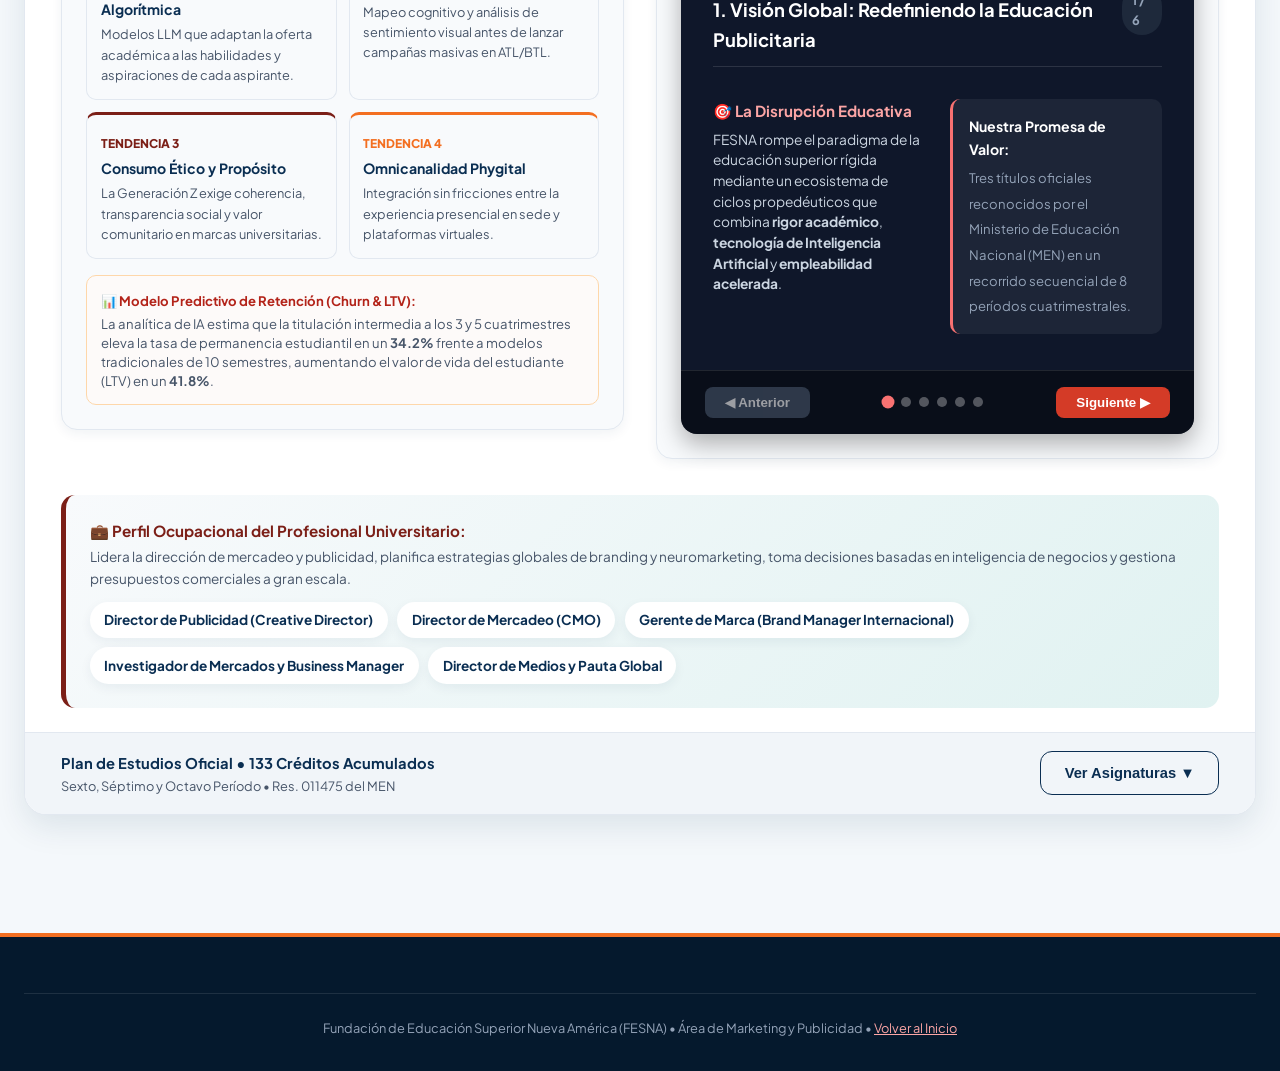
==== commit 7312dc3d: "Implementar las 6 actividades completas de Marketing y Publicidad con IA" ====
--- a/marketing.html
+++ b/marketing.html
@@ -194,47 +194,590 @@
   </section>
 
   <section class="section">
-    <!-- Nivel 1 -->
+
+    <!-- ===================================================================== -->
+    <!-- NIVEL 1: TÉCNICA PROFESIONAL EN PROCESOS DE COMERCIALIZACIÓN          -->
+    <!-- ===================================================================== -->
     <article id="nivel-tecnica" class="program-campaign-card">
       <div class="program-banner bg-mkt-1">
         <div class="program-banner-info">
           <span class="step-tag">Nivel 1 • Técnica Profesional</span>
           <h3>Técnica Profesional en Procesos de Comercialización y Comunicación Publicitaria</h3>
-          <p>Primer ciclo propedéutico enfocado en producción de piezas publicitarias, comercialización, medios digitales y comunicación de marca.</p>
+          <p>Título otorgado: <strong>Técnico/a Profesional en Procesos de Comercialización y Comunicación Publicitaria</strong></p>
         </div>
         <div class="program-official-meta">
           <div><strong style="color:#fca5a5;">SNIES Presencial:</strong> 119246 | <strong style="color:#fca5a5;">SNIES Virtual:</strong> 119247</div>
+          <div><strong style="color:#fca5a5;">Resolución MEN:</strong> 011477 del 30 de abril de 2026 (Vigencia 7 años)</div>
+          <div><strong style="color:#fca5a5;">Duración y Créditos:</strong> 3 períodos académicos • 49 créditos</div>
           <div><strong style="color:#fca5a5;">Modalidad:</strong> Presencial y Virtual • Bogotá D.C.</div>
         </div>
       </div>
+
+      <div class="program-media-grid">
+        <!-- Pieza 1.1: Diseño de piezas gráficas comerciales asistidas por IA -->
+        <div class="media-card">
+          <div class="media-card-header">
+            <h4>🎨 Pieza Gráfica Publicitaria Generada con IA</h4>
+            <span class="media-badge" style="background:#fee2e2; color:var(--mkt-3);">IA Visual & Plantillas</span>
+          </div>
+          <p class="media-description">
+            Campaña gráfica de difusión comercial <strong>"Conecta Tu Futuro Creativo con FESNA"</strong>, diseñada para pauta en redes sociales (Feed y Display) aplicando técnicas de venta directa, jerarquía visual y llamada a la acción de alto impacto.
+          </p>
+
+          <div class="infographic-frame" style="border: 2px solid #fecaca; border-radius: 14px; overflow: hidden; margin-bottom: 0.85rem;">
+            <img src="assets/ad-comercial-mkt.jpg" alt="Pieza Gráfica Comercial Marketing FESNA con IA" style="width: 100%; height: auto; display: block;" />
+          </div>
+
+          <div style="background: #fdfaf9; border: 1px solid #fed7aa; border-radius: 10px; padding: 0.85rem; font-size: 0.82rem;">
+            <strong style="color: var(--mkt-2); display: block; margin-bottom: 0.25rem;">📋 Prompt de Ingeniería Visual Utilizado:</strong>
+            <p style="font-family: monospace; color: #475569; margin: 0 0 0.5rem 0; font-size: 0.78rem;">
+              "High-impact university advertising banner for 'FESNA - Marketing y Publicidad'. Modern educational studio, young creative students collaborating with digital dashboards, deep crimson and coral accents (#D43B27, #B32319), commercial ad composition, sharp detail."
+            </p>
+            <div style="display: flex; flex-wrap: wrap; gap: 0.4rem;">
+              <span class="occ-pill" style="font-size: 0.74rem; background: #fee2e2; color: var(--mkt-3);">Formato: 1080x1080 px</span>
+              <span class="occ-pill" style="font-size: 0.74rem; background: #fee2e2; color: var(--mkt-3);">Técnica: Venta Directa AIDA</span>
+              <span class="occ-pill" style="font-size: 0.74rem; background: #fee2e2; color: var(--mkt-3);">Objetivo: Captación de Leads</span>
+            </div>
+          </div>
+        </div>
+
+        <!-- Pieza 1.2: Simulación de atención al cliente mediante chat conversacional entrenado con IA -->
+        <div class="media-card">
+          <div class="media-card-header">
+            <h4>💬 Chat Conversacional Asistido por IA: Asesor FESNA</h4>
+            <span class="media-badge" style="background:#fee2e2; color:var(--mkt-3);">Simulador en Vivo</span>
+          </div>
+          <p class="media-description">
+            Simulador conversacional entrenado con los protocolos oficiales de servicio al cliente y admisiones de FESNA para resolver consultas sobre créditos, homologación y modalidades en tiempo real.
+          </p>
+
+          <div class="mkt-chat-box">
+            <div class="mkt-chat-header">
+              <div class="mkt-chat-header-title">
+                <span class="chat-status-dot"></span>
+                <span>Asesor Virtual FESNA • Marketing</span>
+              </div>
+              <span style="font-size: 0.75rem; background: rgba(255,255,255,0.2); padding: 0.2rem 0.5rem; border-radius: 6px;">IA Activa</span>
+            </div>
+
+            <div id="mkt-chat-messages" class="mkt-chat-messages">
+              <div class="chat-msg bot">
+                <div class="chat-avatar">NA</div>
+                <div class="chat-bubble">
+                  ¡Hola! 👋 Soy tu asesor virtual de la Fundación de Educación Superior Nueva América (FESNA). Estoy aquí para orientarte sobre nuestros programas en <strong>Marketing y Publicidad</strong> por ciclos propedéuticos. ¿En qué puedo ayudarte hoy?
+                </div>
+              </div>
+            </div>
+
+            <!-- Chips de preguntas frecuentes -->
+            <div class="chat-chips-container">
+              <button class="chat-chip" onclick="handleChatChip('titulos')">🎓 ¿Qué títulos obtengo?</button>
+              <button class="chat-chip" onclick="handleChatChip('snies')">📋 Códigos SNIES y Resoluciones</button>
+              <button class="chat-chip" onclick="handleChatChip('creditos')">⏱️ Créditos y Duración</button>
+              <button class="chat-chip" onclick="handleChatChip('modalidad')">💻 ¿Es virtual o presencial?</button>
+            </div>
+
+            <form id="mkt-chat-form" class="mkt-chat-input-row" onsubmit="event.preventDefault(); submitChatInput();">
+              <input type="text" id="mkt-chat-input" placeholder="Escribe tu consulta sobre el programa..." autocomplete="off" />
+              <button type="submit">Enviar</button>
+            </form>
+          </div>
+        </div>
+      </div>
+
+      <!-- Barra de Perfil Ocupacional -->
+      <div class="occupational-bar" style="border-left-color: var(--mkt-1);">
+        <strong style="color: var(--mkt-3); font-size: 0.95rem; display: block;">💼 Perfil Ocupacional del Técnico Profesional:</strong>
+        <p style="font-size: 0.85rem; color: var(--text-secondary); margin: 0.2rem 0 0.5rem;">
+          El egresado apoya la ejecución de procesos de venta directa, manejo de canales de distribución física y digital, creación de contenidos publicitarios y atención al usuario según protocolos corporativos.
+        </p>
+        <div class="occupational-pills">
+          <span class="occ-pill">Auxiliar de Mercadeo y Publicidad</span>
+          <span class="occ-pill">Asistente de Contenidos Comerciales</span>
+          <span class="occ-pill">Gestor de Atención y Servicio al Cliente</span>
+          <span class="occ-pill">Coordinador de Puntos de Venta (PDV)</span>
+        </div>
+      </div>
+
+      <!-- Plan de Estudios Desplegable -->
+      <div class="curriculum-bar">
+        <div>
+          <strong style="color: var(--fesna-navy); font-size: 0.92rem;">Plan de Estudios Oficial • 49 Créditos</strong>
+          <span style="font-size: 0.8rem; color: var(--text-secondary); display: block;">3 períodos cuatrimestrales • Res. 011477 del MEN</span>
+        </div>
+        <button class="btn btn-outline toggle-curriculum-btn" data-target="curr-tecnica-mkt">
+          Ver Asignaturas ▼
+        </button>
+      </div>
+
+      <div id="curr-tecnica-mkt" class="curriculum-panel">
+        <div class="periods-grid">
+          <div class="period-card">
+            <h5>Primer Período (16 Créditos)</h5>
+            <ul>
+              <li>Habilidades Comunicativas</li>
+              <li>Fundamentos de Mercadeo</li>
+              <li>Fundamentos de Administración</li>
+              <li>Constitución Política de Colombia</li>
+              <li>Cátedra Nueva América I</li>
+              <li>Fundamentos de Matemáticas</li>
+              <li>Manejo de Herramientas Ofimáticas</li>
+            </ul>
+          </div>
+          <div class="period-card">
+            <h5>Segundo Período (16 Créditos)</h5>
+            <ul>
+              <li>Diseño Básico</li>
+              <li>Fundamentos de Publicidad</li>
+              <li>Producto y Precio</li>
+              <li>Investigación 1</li>
+              <li>Electiva Complementaria I</li>
+              <li>Estadística Inferencial</li>
+              <li>Software Aplicado Vectores y Retoque</li>
+            </ul>
+          </div>
+          <div class="period-card">
+            <h5>Tercer Período (17 Créditos)</h5>
+            <ul>
+              <li>Diseño Publicitario</li>
+              <li>Promoción de Ventas y Canales</li>
+              <li>Psicología y Nuevas Audiencias</li>
+              <li>Derecho Laboral</li>
+              <li>Opción de Grado</li>
+              <li>Electiva de Profundización I</li>
+              <li>Tendencias de Mercadeo y Publicidad</li>
+              <li>Proyecto de Vida</li>
+            </ul>
+          </div>
+        </div>
+      </div>
     </article>
 
-    <!-- Nivel 2 -->
+
+    <!-- ===================================================================== -->
+    <!-- NIVEL 2: TECNOLOGÍA EN GESTIÓN COMERCIAL Y PUBLICIDAD                 -->
+    <!-- ===================================================================== -->
     <article id="nivel-tecnologia" class="program-campaign-card">
       <div class="program-banner bg-mkt-2">
         <div class="program-banner-info">
           <span class="step-tag">Nivel 2 • Tecnología</span>
-          <h3>Tecnología en Gestión de Comercial y Publicidad</h3>
-          <p>Segundo ciclo propedéutico orientado a la coordinación de campañas publicitarias, investigación de mercados, gestión comercial y pauta digital.</p>
+          <h3>Tecnología en Gestión Comercial y Publicidad</h3>
+          <p>Título otorgado: <strong>Tecnólogo/a en Gestión Comercial y Publicidad</strong></p>
         </div>
         <div class="program-official-meta">
           <div><strong style="color:#fca5a5;">SNIES Presencial:</strong> 119245 | <strong style="color:#fca5a5;">SNIES Virtual:</strong> 119244</div>
+          <div><strong style="color:#fca5a5;">Resolución MEN:</strong> 011476 del 30 de abril de 2026 (Vigencia 7 años)</div>
+          <div><strong style="color:#fca5a5;">Duración y Créditos:</strong> +2 períodos (5 acumulados) • 82 créditos</div>
           <div><strong style="color:#fca5a5;">Modalidad:</strong> Presencial y Virtual • Bogotá D.C.</div>
         </div>
       </div>
+
+      <div class="program-media-grid">
+        <!-- Pieza 2.1: Creación y optimización de Buyer Persona y copys con IA -->
+        <div class="media-card">
+          <div class="media-card-header">
+            <h4>🎯 Buyer Persona & Copys Persuasivos con IA</h4>
+            <span class="media-badge" style="background:#fee2e2; color:var(--mkt-3);">IA Generativa Textual</span>
+          </div>
+          <p class="media-description">
+            Perfilamiento del estudiante arquetípico y matriz de copys persuasivos estructurados con IA generativa bajo los modelos <strong>AIDA</strong>, <strong>PAS</strong> y <strong>Storytelling</strong> para campañas omnicanal.
+          </p>
+
+          <div class="buyer-persona-grid">
+            <div class="persona-avatar-card">
+              <div class="persona-avatar-img">CR</div>
+              <h5 style="margin: 0; color: var(--fesna-navy); font-size: 1.05rem;">Camila Rojas</h5>
+              <span style="font-size: 0.78rem; color: var(--mkt-1); font-weight: 700;">Buyer Persona FESNA</span>
+              <p style="font-size: 0.8rem; color: var(--text-secondary); margin: 0.4rem 0 0;">
+                21 años • Bogotá D.C.<br>Community Manager Junior y creadora de contenido.
+              </p>
+            </div>
+
+            <div class="persona-details-grid">
+              <div class="persona-detail-item">
+                <strong>🎯 Metas & Motivaciones</strong>
+                <p>Evolucionar de la creación informal de posts a liderar estrategias de pauta digital y analítica publicitaria con titulación formal.</p>
+              </div>
+              <div class="persona-detail-item">
+                <strong>⚡ Dolores / Frustraciones</strong>
+                <p>Las carreras tradicionales de 5 años son costosas y tardan mucho en otorgar un título para conseguir mejores empleos.</p>
+              </div>
+              <div class="persona-detail-item">
+                <strong>💡 Solución FESNA</strong>
+                <p>Modelo propedéutico: obtiene título Tecnólogo en 5 cuatrimestres y puede homologar directamente al título Profesional.</p>
+              </div>
+              <div class="persona-detail-item">
+                <strong>📱 Canales de Impacto</strong>
+                <p>Instagram Reels, TikTok Ads, LinkedIn Learning y campañas de búsqueda en Google.</p>
+              </div>
+            </div>
+          </div>
+
+          <!-- Pestañas de Copys -->
+          <div class="copy-tabs-nav">
+            <button class="copy-tab-btn active" onclick="switchCopyTab('aida')">Fórmula AIDA</button>
+            <button class="copy-tab-btn" onclick="switchCopyTab('pas')">Fórmula PAS</button>
+            <button class="copy-tab-btn" onclick="switchCopyTab('story')">Storytelling</button>
+          </div>
+
+          <div id="copy-panel-aida" class="copy-content-box">
+            <div class="copy-step-row">
+              <span class="copy-step-badge">Atención (Hook)</span>
+              <p style="margin:0; font-size:0.86rem; color:#1e293b;">
+                "¿Subes contenido pero no sabes medir el ROI de tus campañas publicitarias?"
+              </p>
+            </div>
+            <div class="copy-step-row">
+              <span class="copy-step-badge">Interés</span>
+              <p style="margin:0; font-size:0.86rem; color:#1e293b;">
+                En FESNA te formas en la <strong>Tecnología en Gestión Comercial y Publicidad</strong>, dominando algoritmos de conversión, SEM, SEO y métricas avanzadas.
+              </p>
+            </div>
+            <div class="copy-step-row">
+              <span class="copy-step-badge">Deseo</span>
+              <p style="margin:0; font-size:0.86rem; color:#1e293b;">
+                Gradúate con título tecnológico respaldado por la Res. 011476 de 2026 y continúa hacia tu título profesional sin perder tiempo.
+              </p>
+            </div>
+            <div class="copy-step-row">
+              <span class="copy-step-badge">Acción (CTA)</span>
+              <p style="margin:0; font-size:0.86rem; font-weight:700; color:var(--mkt-2);">
+                ¡Inscríbete hoy en modalidad presencial o virtual en www.nuevaamerica.edu.co!
+              </p>
+            </div>
+          </div>
+
+          <div id="copy-panel-pas" class="copy-content-box" style="display:none;">
+            <div class="copy-step-row">
+              <span class="copy-step-badge" style="background:#dc2626;">Problema</span>
+              <p style="margin:0; font-size:0.86rem; color:#1e293b;">
+                El mercado laboral exige resultados comerciales comprobables, pero la mayoría de publicistas solo aprenden teoría abstracta.
+              </p>
+            </div>
+            <div class="copy-step-row">
+              <span class="copy-step-badge" style="background:#ea580c;">Agitación</span>
+              <p style="margin:0; font-size:0.86rem; color:#1e293b;">
+                Mientras las empresas buscan expertos en analítica y pauta que multipliquen ventas, tú sigues compitiendo por salarios básicos.
+              </p>
+            </div>
+            <div class="copy-step-row">
+              <span class="copy-step-badge" style="background:#16a34a;">Solución</span>
+              <p style="margin:0; font-size:0.86rem; color:#1e293b;">
+                Con la Tecnología en Gestión Comercial y Publicidad de FESNA dominas pauta digital, redacción publicitaria y analítica de datos en solo 5 cuatrimestres.
+              </p>
+            </div>
+          </div>
+
+          <div id="copy-panel-story" class="copy-content-box" style="display:none;">
+            <p style="margin:0; font-size:0.86rem; line-height:1.55; color:#1e293b;">
+              <em>"Hace un año manejaba las redes de un local sin saber si mis anuncios realmente vendían. Al entrar a FESNA aprendí a interpretar el CTR, auditar presupuestos con IA y segmentar audiencias reales. Hoy no solo soy Tecnóloga en Gestión Comercial, sino que lidero la pauta de 4 marcas y voy rumbo a mi grado profesional. La educación por ciclos en FESNA cambió mi horizonte."</em> — <strong>Caso de éxito proyectado con IA</strong>.
+            </p>
+          </div>
+        </div>
+
+        <!-- Pieza 2.2: Auditoría y simulación de campañas de pauta digital asistidas por analítica de IA -->
+        <div class="media-card">
+          <div class="media-card-header">
+            <h4>📈 Simulador & Auditor de Pauta Digital con IA</h4>
+            <span class="media-badge" style="background:#fee2e2; color:var(--mkt-3);">Analítica en Tiempo Real</span>
+          </div>
+          <p class="media-description">
+            Simulador interactivo de métricas de rendimiento digital (KPIs, CTR, CPC, CPA y ROAS) con diagnóstico predictivo generado por IA para la optimización de pauta omnicanal.
+          </p>
+
+          <div class="ads-sim-box">
+            <div class="ads-sim-controls">
+              <div class="sim-input-group">
+                <label for="sim-budget">💰 Presupuesto Mensual:</label>
+                <input type="range" id="sim-budget" min="500000" max="5000000" step="250000" value="2000000" oninput="updateAdsSimulator()" />
+                <div class="sim-val-display">
+                  <span>Mín: $500K</span>
+                  <span id="disp-budget">$2.000.000 COP</span>
+                  <span>Máx: $5M</span>
+                </div>
+              </div>
+
+              <div class="sim-input-group">
+                <label for="sim-cpc">🎯 Costo por Clic (CPC Promedio):</label>
+                <input type="range" id="sim-cpc" min="400" max="2000" step="50" value="850" oninput="updateAdsSimulator()" />
+                <div class="sim-val-display">
+                  <span>Económico: $400</span>
+                  <span id="disp-cpc">$850 COP</span>
+                  <span>Competido: $2.000</span>
+                </div>
+              </div>
+
+              <div class="sim-input-group">
+                <label for="sim-ctr">⚡ Tasa de Clics Estimada (CTR):</label>
+                <input type="range" id="sim-ctr" min="1.0" max="5.0" step="0.2" value="2.8" oninput="updateAdsSimulator()" />
+                <div class="sim-val-display">
+                  <span>Bajo: 1.0%</span>
+                  <span id="disp-ctr">2.8%</span>
+                  <span>Excelente: 5.0%</span>
+                </div>
+              </div>
+            </div>
+
+            <!-- Grilla de KPIs dinámicos -->
+            <div class="kpi-cards-grid">
+              <div class="kpi-card">
+                <div class="kpi-label">Impresiones Est.</div>
+                <div id="kpi-impressions" class="kpi-number">84.033</div>
+              </div>
+              <div class="kpi-card">
+                <div class="kpi-label">Clics al Sitio</div>
+                <div id="kpi-clicks" class="kpi-number">2.353</div>
+              </div>
+              <div class="kpi-card">
+                <div class="kpi-label">Leads Calificados (8%)</div>
+                <div id="kpi-leads" class="kpi-number">188</div>
+              </div>
+              <div class="kpi-card">
+                <div class="kpi-label">CPA Estimado</div>
+                <div id="kpi-cpa" class="kpi-number">$10.638</div>
+              </div>
+              <div class="kpi-card">
+                <div class="kpi-label">ROAS Proyectado</div>
+                <div id="kpi-roas" class="kpi-number">3.8x</div>
+              </div>
+            </div>
+
+            <!-- Veredicto de Auditoría IA -->
+            <div id="ai-verdict-box" class="ai-audit-verdict">
+              <h5>🤖 Diagnóstico Analítico de la IA:</h5>
+              <p id="ai-verdict-text">
+                Rendimiento óptimo: con un CTR del 2.8% y un CPC de $850, la campaña se ubica en el percentil superior del sector educativo en Meta Ads. Se recomienda escalar el presupuesto un 15% semanal en creativos de video vertical.
+              </p>
+            </div>
+          </div>
+        </div>
+      </div>
+
+      <!-- Barra de Perfil Ocupacional -->
+      <div class="occupational-bar" style="border-left-color: var(--mkt-2);">
+        <strong style="color: var(--mkt-3); font-size: 0.95rem; display: block;">💼 Perfil Ocupacional del Tecnólogo:</strong>
+        <p style="font-size: 0.85rem; color: var(--text-secondary); margin: 0.2rem 0 0.5rem;">
+          Coordina campañas de mercadeo y publicidad, planifica pauta digital en plataformas SEM/SEO, analiza métricas de conversión y gestiona proyectos comerciales con metodologías ágiles.
+        </p>
+        <div class="occupational-pills">
+          <span class="occ-pill">Coordinador de Campañas Digitales</span>
+          <span class="occ-pill">Analista de SEM, SEO y Conversión</span>
+          <span class="occ-pill">Community Manager y Planner Táctico</span>
+          <span class="occ-pill">Analista de Mercados y Experiencia UX</span>
+        </div>
+      </div>
+
+      <!-- Plan de Estudios Desplegable -->
+      <div class="curriculum-bar">
+        <div>
+          <strong style="color: var(--fesna-navy); font-size: 0.92rem;">Plan de Estudios Oficial • 82 Créditos Acumulados</strong>
+          <span style="font-size: 0.8rem; color: var(--text-secondary); display: block;">Cuarto y Quinto Período • Res. 011476 del MEN</span>
+        </div>
+        <button class="btn btn-outline toggle-curriculum-btn" data-target="curr-tecnologia-mkt">
+          Ver Asignaturas ▼
+        </button>
+      </div>
+
+      <div id="curr-tecnologia-mkt" class="curriculum-panel">
+        <div class="periods-grid">
+          <div class="period-card">
+            <h5>Cuarto Período (16 Créditos)</h5>
+            <ul>
+              <li>Semiología y Experiencia UX</li>
+              <li>Fundamentos de Economía</li>
+              <li>Investigación 2</li>
+              <li>Electiva Complementaria II</li>
+              <li>Cátedra Nueva América II</li>
+              <li>Estadística Descriptiva</li>
+              <li>Taller de Creación Multimedia y Audiovisual</li>
+            </ul>
+          </div>
+          <div class="period-card">
+            <h5>Quinto Período (17 Créditos)</h5>
+            <ul>
+              <li>Redacción Publicitaria</li>
+              <li>Investigación de Mercados Mixta</li>
+              <li>Opción de Grado</li>
+              <li>Electiva de Profundización II</li>
+              <li>Emprendimiento</li>
+              <li>Habilidades Gerenciales en Mercadeo</li>
+              <li>Algoritmo de Conversión Redes Sociales - SEM y SEO</li>
+            </ul>
+          </div>
+        </div>
+      </div>
     </article>
 
-    <!-- Nivel 3 -->
+
+    <!-- ===================================================================== -->
+    <!-- NIVEL 3: PROFESIONAL UNIVERSITARIO EN MARKETING Y PUBLICIDAD          -->
+    <!-- ===================================================================== -->
     <article id="nivel-profesional" class="program-campaign-card">
       <div class="program-banner bg-mkt-3">
         <div class="program-banner-info">
           <span class="step-tag">Nivel 3 • Profesional Universitario</span>
-          <h3>Marketing y Publicidad</h3>
-          <p>Tercer ciclo propedéutico orientado a la dirección estratégica de marketing, branding corporativo, planeación de medios y comunicación integrada.</p>
+          <h3>Marketing y Publicidad (Nivel Profesional)</h3>
+          <p>Título otorgado: <strong>Profesional Universitario en Marketing y Publicidad</strong></p>
         </div>
         <div class="program-official-meta">
           <div><strong style="color:#fca5a5;">SNIES Presencial:</strong> 119242 | <strong style="color:#fca5a5;">SNIES Virtual:</strong> 119243</div>
+          <div><strong style="color:#fca5a5;">Resolución MEN:</strong> 011475 del 30 de abril de 2026 (Vigencia 7 años)</div>
+          <div><strong style="color:#fca5a5;">Duración y Créditos:</strong> +3 períodos (8 acumulados) • 133 créditos</div>
           <div><strong style="color:#fca5a5;">Modalidad:</strong> Presencial y Virtual • Bogotá D.C.</div>
+        </div>
+      </div>
+
+      <div class="program-media-grid">
+        <!-- Pieza 3.1: Plan de marketing predictivo y macrotendencias de consumo con IA -->
+        <div class="media-card">
+          <div class="media-card-header">
+            <h4>🔮 Plan Predictivo & Macrotendencias de Consumo</h4>
+            <span class="media-badge" style="background:#fee2e2; color:var(--mkt-3);">IA Analítica & Neuromarketing</span>
+          </div>
+          <p class="media-description">
+            Diagnóstico prospectivo sobre el consumidor globalizado, segmentación predictiva algorítmica y modelado de retención estudiantil para la toma de decisiones gerenciales en educación superior.
+          </p>
+
+          <div style="display:grid; grid-template-columns:repeat(auto-fit, minmax(210px, 1fr)); gap:0.75rem; margin-bottom:1rem;">
+            <div style="background:#f8fafc; border:1px solid var(--border-color); border-radius:10px; padding:0.85rem; border-top:3px solid var(--mkt-1);">
+              <span style="font-size:0.75rem; color:var(--mkt-1); font-weight:800; text-transform:uppercase;">Tendencia 1</span>
+              <strong style="display:block; font-size:0.88rem; color:var(--fesna-navy); margin:0.2rem 0;">Hiperpersonalización Algorítmica</strong>
+              <p style="font-size:0.8rem; color:var(--text-secondary); margin:0;">Modelos LLM que adaptan la oferta académica a las habilidades y aspiraciones de cada aspirante.</p>
+            </div>
+
+            <div style="background:#f8fafc; border:1px solid var(--border-color); border-radius:10px; padding:0.85rem; border-top:3px solid var(--mkt-2);">
+              <span style="font-size:0.75rem; color:var(--mkt-2); font-weight:800; text-transform:uppercase;">Tendencia 2</span>
+              <strong style="display:block; font-size:0.88rem; color:var(--fesna-navy); margin:0.2rem 0;">Neuromarketing Predictivo</strong>
+              <p style="font-size:0.8rem; color:var(--text-secondary); margin:0;">Mapeo cognitivo y análisis de sentimiento visual antes de lanzar campañas masivas en ATL/BTL.</p>
+            </div>
+
+            <div style="background:#f8fafc; border:1px solid var(--border-color); border-radius:10px; padding:0.85rem; border-top:3px solid var(--mkt-3);">
+              <span style="font-size:0.75rem; color:var(--mkt-3); font-weight:800; text-transform:uppercase;">Tendencia 3</span>
+              <strong style="display:block; font-size:0.88rem; color:var(--fesna-navy); margin:0.2rem 0;">Consumo Ético y Propósito</strong>
+              <p style="font-size:0.8rem; color:var(--text-secondary); margin:0;">La Generación Z exige coherencia, transparencia social y valor comunitario en marcas universitarias.</p>
+            </div>
+
+            <div style="background:#f8fafc; border:1px solid var(--border-color); border-radius:10px; padding:0.85rem; border-top:3px solid var(--fesna-orange);">
+              <span style="font-size:0.75rem; color:var(--fesna-orange); font-weight:800; text-transform:uppercase;">Tendencia 4</span>
+              <strong style="display:block; font-size:0.88rem; color:var(--fesna-navy); margin:0.2rem 0;">Omnicanalidad Phygital</strong>
+              <p style="font-size:0.8rem; color:var(--text-secondary); margin:0;">Integración sin fricciones entre la experiencia presencial en sede y plataformas virtuales.</p>
+            </div>
+          </div>
+
+          <div style="background:#fdfaf9; border:1px solid #fed7aa; border-radius:10px; padding:0.85rem; font-size:0.82rem;">
+            <strong style="color:var(--mkt-2); display:block; margin-bottom:0.2rem;">📊 Modelo Predictivo de Retención (Churn & LTV):</strong>
+            <p style="color:#475569; margin:0; line-height:1.45;">
+              La analítica de IA estima que la titulación intermedia a los 3 y 5 cuatrimestres eleva la tasa de permanencia estudiantil en un <strong>34.2%</strong> frente a modelos tradicionales de 10 semestres, aumentando el valor de vida del estudiante (LTV) en un <strong>41.8%</strong>.
+            </p>
+          </div>
+        </div>
+
+        <!-- Pieza 3.2: Pitch deck de lanzamiento de marca internacional con narrativa interactiva -->
+        <div class="media-card">
+          <div class="media-card-header">
+            <h4>🚀 Pitch Deck de Marca Global (Interactivo)</h4>
+            <span class="media-badge" style="background:#fee2e2; color:var(--mkt-3);">Presentación Ejecutiva</span>
+          </div>
+          <p class="media-description">
+            Pitch deck de disrupción publicitaria para el posicionamiento de FESNA en mercados internacionales, con narrativa estratégica interactiva diapositiva por diapositiva.
+          </p>
+
+          <div class="pitch-deck-viewer">
+            <div class="pitch-screen">
+              <div class="pitch-screen-header">
+                <div>
+                  <span style="color:#f87171; font-size:0.75rem; font-weight:800; text-transform:uppercase; letter-spacing:1px;">PITCH DECK INTERNACIONAL FESNA</span>
+                  <h4 id="pitch-slide-title" style="color:#ffffff; margin:0.2rem 0 0; font-size:1.15rem;">
+                    1. Visión Global: Redefiniendo la Educación Publicitaria
+                  </h4>
+                </div>
+                <span id="pitch-slide-num" style="background:#1e293b; color:#94a3b8; padding:0.25rem 0.65rem; border-radius:20px; font-size:0.8rem; font-weight:700;">1 / 6</span>
+              </div>
+
+              <div id="pitch-slide-body" class="pitch-slide-content">
+                <!-- Se llena dinámicamente con JS -->
+              </div>
+            </div>
+
+            <div class="pitch-nav-footer">
+              <button id="pitch-prev-btn" class="pitch-slide-btn" onclick="prevPitchSlide()" disabled>◀ Anterior</button>
+              <div id="pitch-dots" class="pitch-dots">
+                <span class="pitch-dot active" onclick="goToPitchSlide(0)"></span>
+                <span class="pitch-dot" onclick="goToPitchSlide(1)"></span>
+                <span class="pitch-dot" onclick="goToPitchSlide(2)"></span>
+                <span class="pitch-dot" onclick="goToPitchSlide(3)"></span>
+                <span class="pitch-dot" onclick="goToPitchSlide(4)"></span>
+                <span class="pitch-dot" onclick="goToPitchSlide(5)"></span>
+              </div>
+              <button id="pitch-next-btn" class="pitch-slide-btn" onclick="nextPitchSlide()">Siguiente ▶</button>
+            </div>
+          </div>
+        </div>
+      </div>
+
+      <!-- Barra de Perfil Ocupacional -->
+      <div class="occupational-bar" style="border-left-color: var(--mkt-3);">
+        <strong style="color: var(--mkt-3); font-size: 0.95rem; display: block;">💼 Perfil Ocupacional del Profesional Universitario:</strong>
+        <p style="font-size: 0.85rem; color: var(--text-secondary); margin: 0.2rem 0 0.5rem;">
+          Lidera la dirección de mercadeo y publicidad, planifica estrategias globales de branding y neuromarketing, toma decisiones basadas en inteligencia de negocios y gestiona presupuestos comerciales a gran escala.
+        </p>
+        <div class="occupational-pills">
+          <span class="occ-pill">Director de Publicidad (Creative Director)</span>
+          <span class="occ-pill">Director de Mercadeo (CMO)</span>
+          <span class="occ-pill">Gerente de Marca (Brand Manager Internacional)</span>
+          <span class="occ-pill">Investigador de Mercados y Business Manager</span>
+          <span class="occ-pill">Director de Medios y Pauta Global</span>
+        </div>
+      </div>
+
+      <!-- Plan de Estudios Desplegable -->
+      <div class="curriculum-bar">
+        <div>
+          <strong style="color: var(--fesna-navy); font-size: 0.92rem;">Plan de Estudios Oficial • 133 Créditos Acumulados</strong>
+          <span style="font-size: 0.8rem; color: var(--text-secondary); display: block;">Sexto, Séptimo y Octavo Período • Res. 011475 del MEN</span>
+        </div>
+        <button class="btn btn-outline toggle-curriculum-btn" data-target="curr-profesional-mkt">
+          Ver Asignaturas ▼
+        </button>
+      </div>
+
+      <div id="curr-profesional-mkt" class="curriculum-panel">
+        <div class="periods-grid">
+          <div class="period-card">
+            <h5>Sexto Período (17 Créditos)</h5>
+            <ul>
+              <li>Relaciones Públicas</li>
+              <li>Campañas Publicitarias en ATL y BTL</li>
+              <li>Neuromarketing y Mercadeo de Servicios</li>
+              <li>Contabilidad de Costos y Presupuestos</li>
+              <li>Legislación Comercial y Publicitaria</li>
+              <li>Software Aplicado a Métrica y Analítica de Datos</li>
+            </ul>
+          </div>
+          <div class="period-card">
+            <h5>Séptimo Período (17 Créditos)</h5>
+            <ul>
+              <li>Estrategia de Marca (Branding)</li>
+              <li>Publicidad Programática - Display</li>
+              <li>Marketing Internacional</li>
+              <li>Práctica Profesional I</li>
+              <li>Investigación 3</li>
+              <li>Electiva Complementaria III</li>
+              <li>Plan de Negocios</li>
+            </ul>
+          </div>
+          <div class="period-card">
+            <h5>Octavo Período (17 Créditos)</h5>
+            <ul>
+              <li>Portafolio</li>
+              <li>Gerencia de Marketing y Publicidad</li>
+              <li>Inteligencia de Negocios</li>
+              <li>Inteligencia de Mercados y Plan de Marketing</li>
+              <li>Práctica Profesional II</li>
+              <li>Opción de Grado</li>
+              <li>Electiva de Profundización III</li>
+            </ul>
+          </div>
         </div>
       </div>
     </article>
--- a/styles.css
+++ b/styles.css
@@ -1108,3 +1108,469 @@
     margin: 0 1.4rem 1.4rem;
   }
 }
+
+/* ==========================================================================
+   COMPONENTES INTERACTIVOS PARA MARKETING Y PUBLICIDAD (EXAMEN FINAL)
+   ========================================================================== */
+
+/* 1. Chatbot Conversacional IA */
+.mkt-chat-box {
+  background: #ffffff;
+  border-radius: 16px;
+  border: 1px solid var(--border-color);
+  box-shadow: var(--shadow-md);
+  overflow: hidden;
+  display: flex;
+  flex-direction: column;
+  height: 520px;
+}
+
+.mkt-chat-header {
+  background: linear-gradient(135deg, var(--mkt-3) 0%, var(--mkt-1) 100%);
+  color: #ffffff;
+  padding: 1rem 1.25rem;
+  display: flex;
+  align-items: center;
+  justify-content: space-between;
+}
+
+.mkt-chat-header-title {
+  display: flex;
+  align-items: center;
+  gap: 0.65rem;
+  font-weight: 700;
+  font-size: 0.95rem;
+}
+
+.chat-status-dot {
+  width: 10px;
+  height: 10px;
+  background: #22c55e;
+  border-radius: 50%;
+  box-shadow: 0 0 8px #22c55e;
+  display: inline-block;
+}
+
+.mkt-chat-messages {
+  flex: 1;
+  padding: 1.2rem;
+  overflow-y: auto;
+  display: flex;
+  flex-direction: column;
+  gap: 0.85rem;
+  background: #fdfaf9;
+}
+
+.chat-msg {
+  display: flex;
+  gap: 0.6rem;
+  max-width: 88%;
+}
+
+.chat-msg.bot {
+  align-self: flex-start;
+}
+
+.chat-msg.user {
+  align-self: flex-end;
+  flex-direction: row-reverse;
+}
+
+.chat-avatar {
+  width: 34px;
+  height: 34px;
+  border-radius: 50%;
+  display: flex;
+  align-items: center;
+  justify-content: center;
+  font-weight: 800;
+  font-size: 0.75rem;
+  flex-shrink: 0;
+}
+
+.chat-msg.bot .chat-avatar {
+  background: var(--mkt-1);
+  color: #ffffff;
+}
+
+.chat-msg.user .chat-avatar {
+  background: var(--fesna-navy);
+  color: #ffffff;
+}
+
+.chat-bubble {
+  padding: 0.8rem 1.05rem;
+  border-radius: 14px;
+  font-size: 0.88rem;
+  line-height: 1.45;
+}
+
+.chat-msg.bot .chat-bubble {
+  background: #ffffff;
+  color: var(--text-primary);
+  border: 1px solid #fed7aa;
+  border-bottom-left-radius: 4px;
+  box-shadow: 0 2px 6px rgba(0,0,0,0.04);
+}
+
+.chat-msg.user .chat-bubble {
+  background: linear-gradient(135deg, var(--mkt-2), var(--mkt-1));
+  color: #ffffff;
+  border-bottom-right-radius: 4px;
+}
+
+.chat-chips-container {
+  padding: 0.6rem 1rem;
+  background: #f8fafc;
+  border-top: 1px solid var(--border-color);
+  display: flex;
+  flex-wrap: wrap;
+  gap: 0.45rem;
+}
+
+.chat-chip {
+  background: #ffffff;
+  border: 1px solid #fca5a5;
+  color: var(--mkt-3);
+  padding: 0.35rem 0.75rem;
+  border-radius: 999px;
+  font-size: 0.78rem;
+  font-weight: 600;
+  cursor: pointer;
+  transition: all 0.2s ease;
+}
+
+.chat-chip:hover {
+  background: var(--mkt-1);
+  color: #ffffff;
+  border-color: var(--mkt-1);
+}
+
+.mkt-chat-input-row {
+  display: flex;
+  padding: 0.75rem 1rem;
+  background: #ffffff;
+  border-top: 1px solid var(--border-color);
+  gap: 0.5rem;
+}
+
+.mkt-chat-input-row input {
+  flex: 1;
+  border: 1px solid var(--border-color);
+  border-radius: 20px;
+  padding: 0.55rem 1rem;
+  font-size: 0.88rem;
+  outline: none;
+  font-family: inherit;
+}
+
+.mkt-chat-input-row input:focus {
+  border-color: var(--mkt-1);
+}
+
+.mkt-chat-input-row button {
+  background: var(--mkt-1);
+  color: #ffffff;
+  border: none;
+  border-radius: 20px;
+  padding: 0.55rem 1.25rem;
+  font-weight: 700;
+  font-size: 0.85rem;
+  cursor: pointer;
+  transition: background 0.2s;
+}
+
+.mkt-chat-input-row button:hover {
+  background: var(--mkt-2);
+}
+
+/* 2. Buyer Persona y Copys */
+.buyer-persona-grid {
+  display: grid;
+  grid-template-columns: 280px 1fr;
+  gap: 1.25rem;
+  background: #ffffff;
+  border-radius: 16px;
+  border: 1px solid var(--border-color);
+  padding: 1.5rem;
+  margin-bottom: 1.25rem;
+}
+
+@media (max-width: 850px) {
+  .buyer-persona-grid {
+    grid-template-columns: 1fr;
+  }
+}
+
+.persona-avatar-card {
+  background: linear-gradient(135deg, #fef2f2 0%, #fee2e2 100%);
+  border-radius: 12px;
+  padding: 1.25rem;
+  text-align: center;
+  border: 1px solid #fca5a5;
+}
+
+.persona-avatar-img {
+  width: 90px;
+  height: 90px;
+  border-radius: 50%;
+  background: linear-gradient(135deg, var(--mkt-1), var(--fesna-orange));
+  color: #fff;
+  display: flex;
+  align-items: center;
+  justify-content: center;
+  font-size: 2.2rem;
+  margin: 0 auto 0.75rem;
+  box-shadow: 0 4px 10px rgba(212,59,39,0.25);
+}
+
+.persona-details-grid {
+  display: grid;
+  grid-template-columns: repeat(auto-fit, minmax(200px, 1fr));
+  gap: 0.85rem;
+}
+
+.persona-detail-item {
+  background: #f8fafc;
+  padding: 0.8rem 1rem;
+  border-radius: 10px;
+  border-left: 3px solid var(--mkt-1);
+}
+
+.persona-detail-item strong {
+  display: block;
+  font-size: 0.78rem;
+  color: var(--mkt-3);
+  text-transform: uppercase;
+  margin-bottom: 0.25rem;
+}
+
+.persona-detail-item p {
+  font-size: 0.85rem;
+  color: var(--text-secondary);
+  margin: 0;
+}
+
+.copy-tabs-nav {
+  display: flex;
+  gap: 0.5rem;
+  margin-bottom: 0.85rem;
+  border-bottom: 2px solid var(--border-color);
+  padding-bottom: 0.5rem;
+}
+
+.copy-tab-btn {
+  background: transparent;
+  border: none;
+  font-weight: 700;
+  font-size: 0.88rem;
+  color: var(--text-secondary);
+  padding: 0.45rem 0.9rem;
+  border-radius: 8px;
+  cursor: pointer;
+  transition: all 0.2s;
+}
+
+.copy-tab-btn.active {
+  background: #fee2e2;
+  color: var(--mkt-2);
+}
+
+.copy-content-box {
+  background: #fdfaf9;
+  border: 1px solid #fecaca;
+  border-radius: 12px;
+  padding: 1.25rem;
+}
+
+.copy-step-row {
+  margin-bottom: 0.75rem;
+  padding-bottom: 0.75rem;
+  border-bottom: 1px dashed #fca5a5;
+}
+
+.copy-step-row:last-child {
+  margin-bottom: 0;
+  padding-bottom: 0;
+  border-bottom: none;
+}
+
+.copy-step-badge {
+  display: inline-block;
+  background: var(--mkt-1);
+  color: #fff;
+  font-size: 0.72rem;
+  font-weight: 800;
+  padding: 0.15rem 0.5rem;
+  border-radius: 4px;
+  margin-bottom: 0.25rem;
+}
+
+/* 3. Simulador de Pauta Digital */
+.ads-sim-box {
+  background: #ffffff;
+  border-radius: 16px;
+  border: 1px solid var(--border-color);
+  padding: 1.5rem;
+  box-shadow: var(--shadow-md);
+}
+
+.ads-sim-controls {
+  display: grid;
+  grid-template-columns: repeat(auto-fit, minmax(220px, 1fr));
+  gap: 1.25rem;
+  margin-bottom: 1.5rem;
+}
+
+.sim-input-group label {
+  display: block;
+  font-size: 0.85rem;
+  font-weight: 700;
+  color: var(--fesna-navy);
+  margin-bottom: 0.4rem;
+}
+
+.sim-input-group input[type="range"] {
+  width: 100%;
+  accent-color: var(--mkt-1);
+}
+
+.sim-val-display {
+  display: flex;
+  justify-content: space-between;
+  font-size: 0.82rem;
+  color: var(--mkt-2);
+  font-weight: 700;
+  margin-top: 0.25rem;
+}
+
+.kpi-cards-grid {
+  display: grid;
+  grid-template-columns: repeat(auto-fit, minmax(150px, 1fr));
+  gap: 0.85rem;
+  margin-bottom: 1.25rem;
+}
+
+.kpi-card {
+  background: linear-gradient(135deg, #fdfaf9 0%, #fee2e2 100%);
+  border: 1px solid #fca5a5;
+  border-radius: 12px;
+  padding: 1rem;
+  text-align: center;
+}
+
+.kpi-label {
+  font-size: 0.72rem;
+  font-weight: 800;
+  text-transform: uppercase;
+  color: var(--mkt-3);
+  margin-bottom: 0.35rem;
+}
+
+.kpi-number {
+  font-size: 1.45rem;
+  font-weight: 800;
+  color: var(--mkt-2);
+}
+
+.ai-audit-verdict {
+  background: #0f172a;
+  color: #e2e8f0;
+  border-radius: 12px;
+  padding: 1.25rem;
+  border-left: 5px solid #22c55e;
+}
+
+.ai-audit-verdict h5 {
+  color: #4ade80;
+  font-size: 0.95rem;
+  margin-bottom: 0.35rem;
+}
+
+.ai-audit-verdict p {
+  font-size: 0.86rem;
+  margin: 0;
+  color: #cbd5e1;
+}
+
+/* 4. Pitch Deck Interactivo */
+.pitch-deck-viewer {
+  background: #0f172a;
+  color: #ffffff;
+  border-radius: 16px;
+  overflow: hidden;
+  box-shadow: 0 10px 25px rgba(0,0,0,0.3);
+}
+
+.pitch-screen {
+  padding: 2.25rem 2rem;
+  min-height: 360px;
+  display: flex;
+  flex-direction: column;
+  justify-content: space-between;
+  position: relative;
+}
+
+.pitch-screen-header {
+  display: flex;
+  justify-content: space-between;
+  align-items: center;
+  border-bottom: 1px solid rgba(255,255,255,0.12);
+  padding-bottom: 0.75rem;
+  margin-bottom: 1.25rem;
+}
+
+.pitch-slide-content {
+  flex: 1;
+}
+
+.pitch-nav-footer {
+  display: flex;
+  justify-content: space-between;
+  align-items: center;
+  background: rgba(0,0,0,0.4);
+  padding: 1rem 1.5rem;
+  border-top: 1px solid rgba(255,255,255,0.1);
+}
+
+.pitch-slide-btn {
+  background: var(--mkt-1);
+  color: #ffffff;
+  border: none;
+  padding: 0.5rem 1.25rem;
+  border-radius: 8px;
+  font-weight: 700;
+  cursor: pointer;
+  transition: all 0.2s;
+}
+
+.pitch-slide-btn:hover {
+  background: var(--mkt-2);
+}
+
+.pitch-slide-btn:disabled {
+  background: #475569;
+  cursor: not-allowed;
+  opacity: 0.6;
+}
+
+.pitch-dots {
+  display: flex;
+  gap: 0.5rem;
+}
+
+.pitch-dot {
+  width: 10px;
+  height: 10px;
+  border-radius: 50%;
+  background: rgba(255,255,255,0.3);
+  cursor: pointer;
+  transition: all 0.2s;
+}
+
+.pitch-dot.active {
+  background: #f87171;
+  transform: scale(1.3);
+}
+
+\
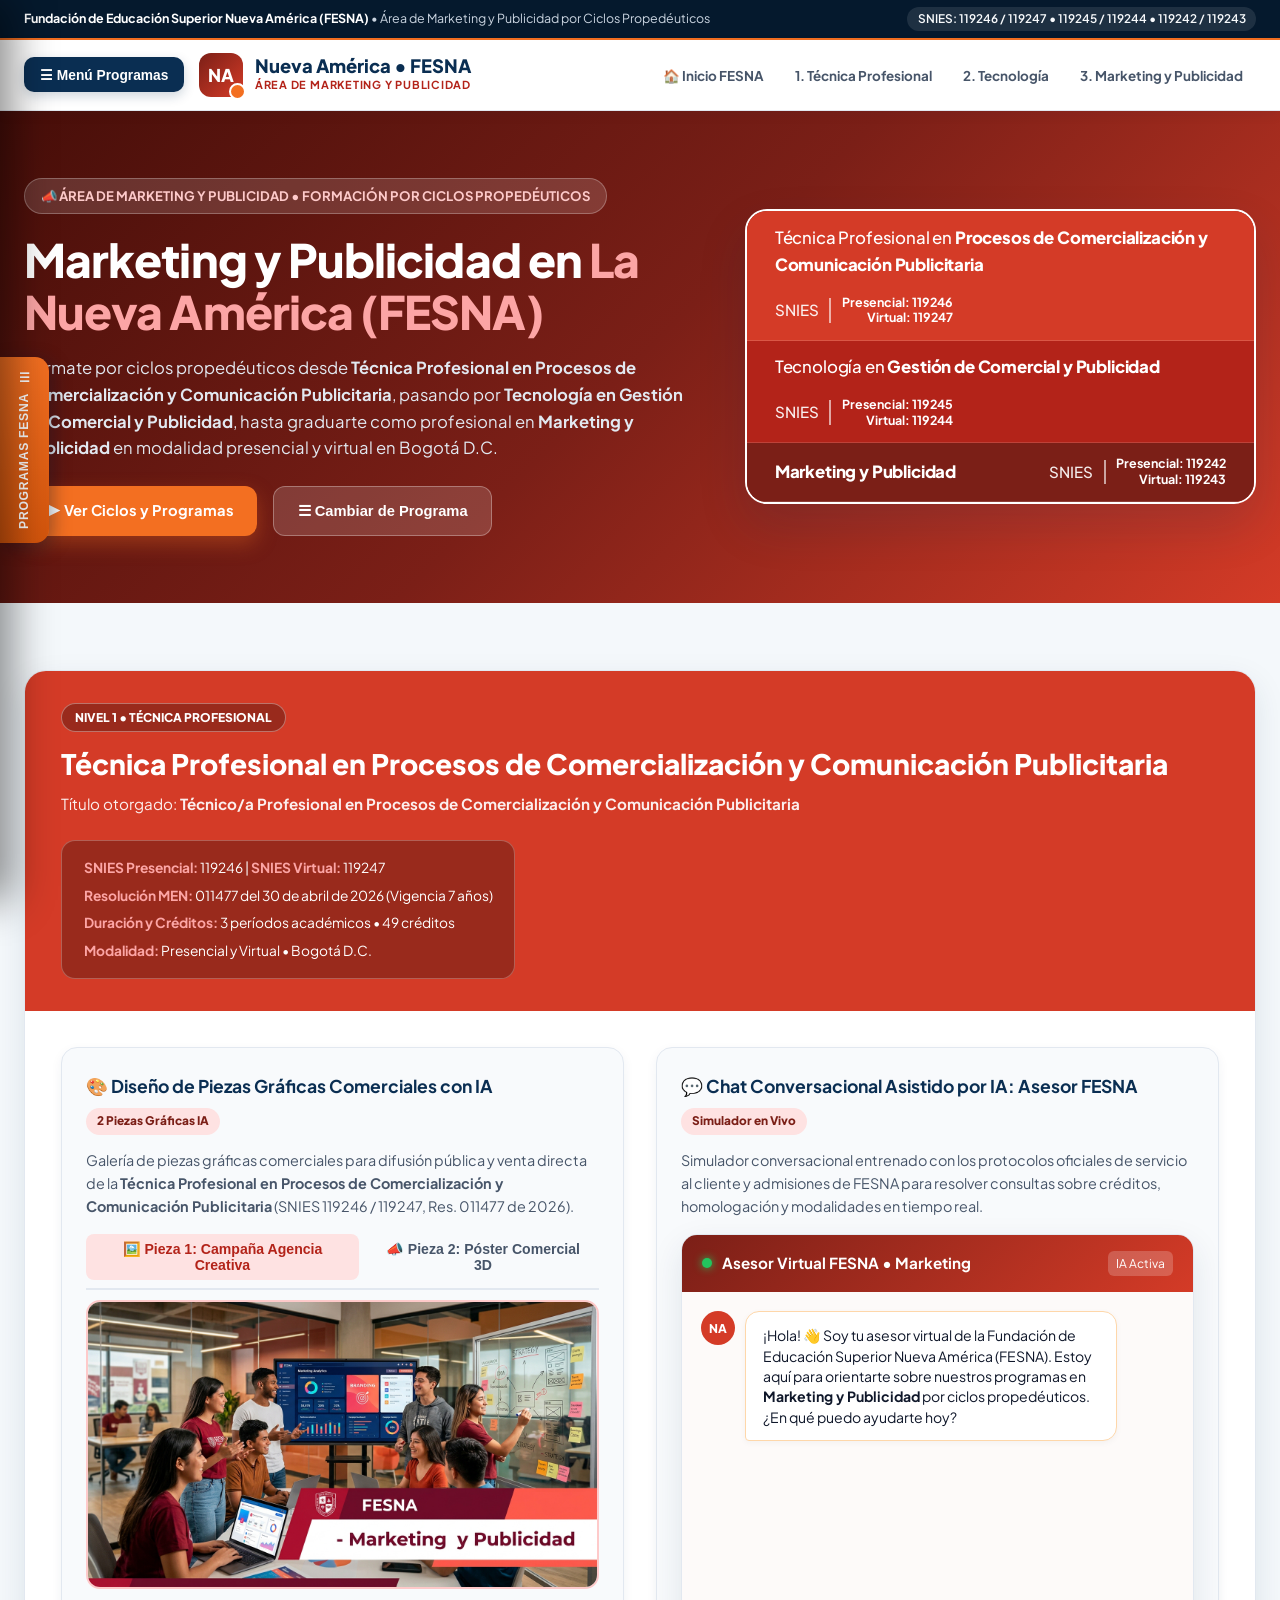
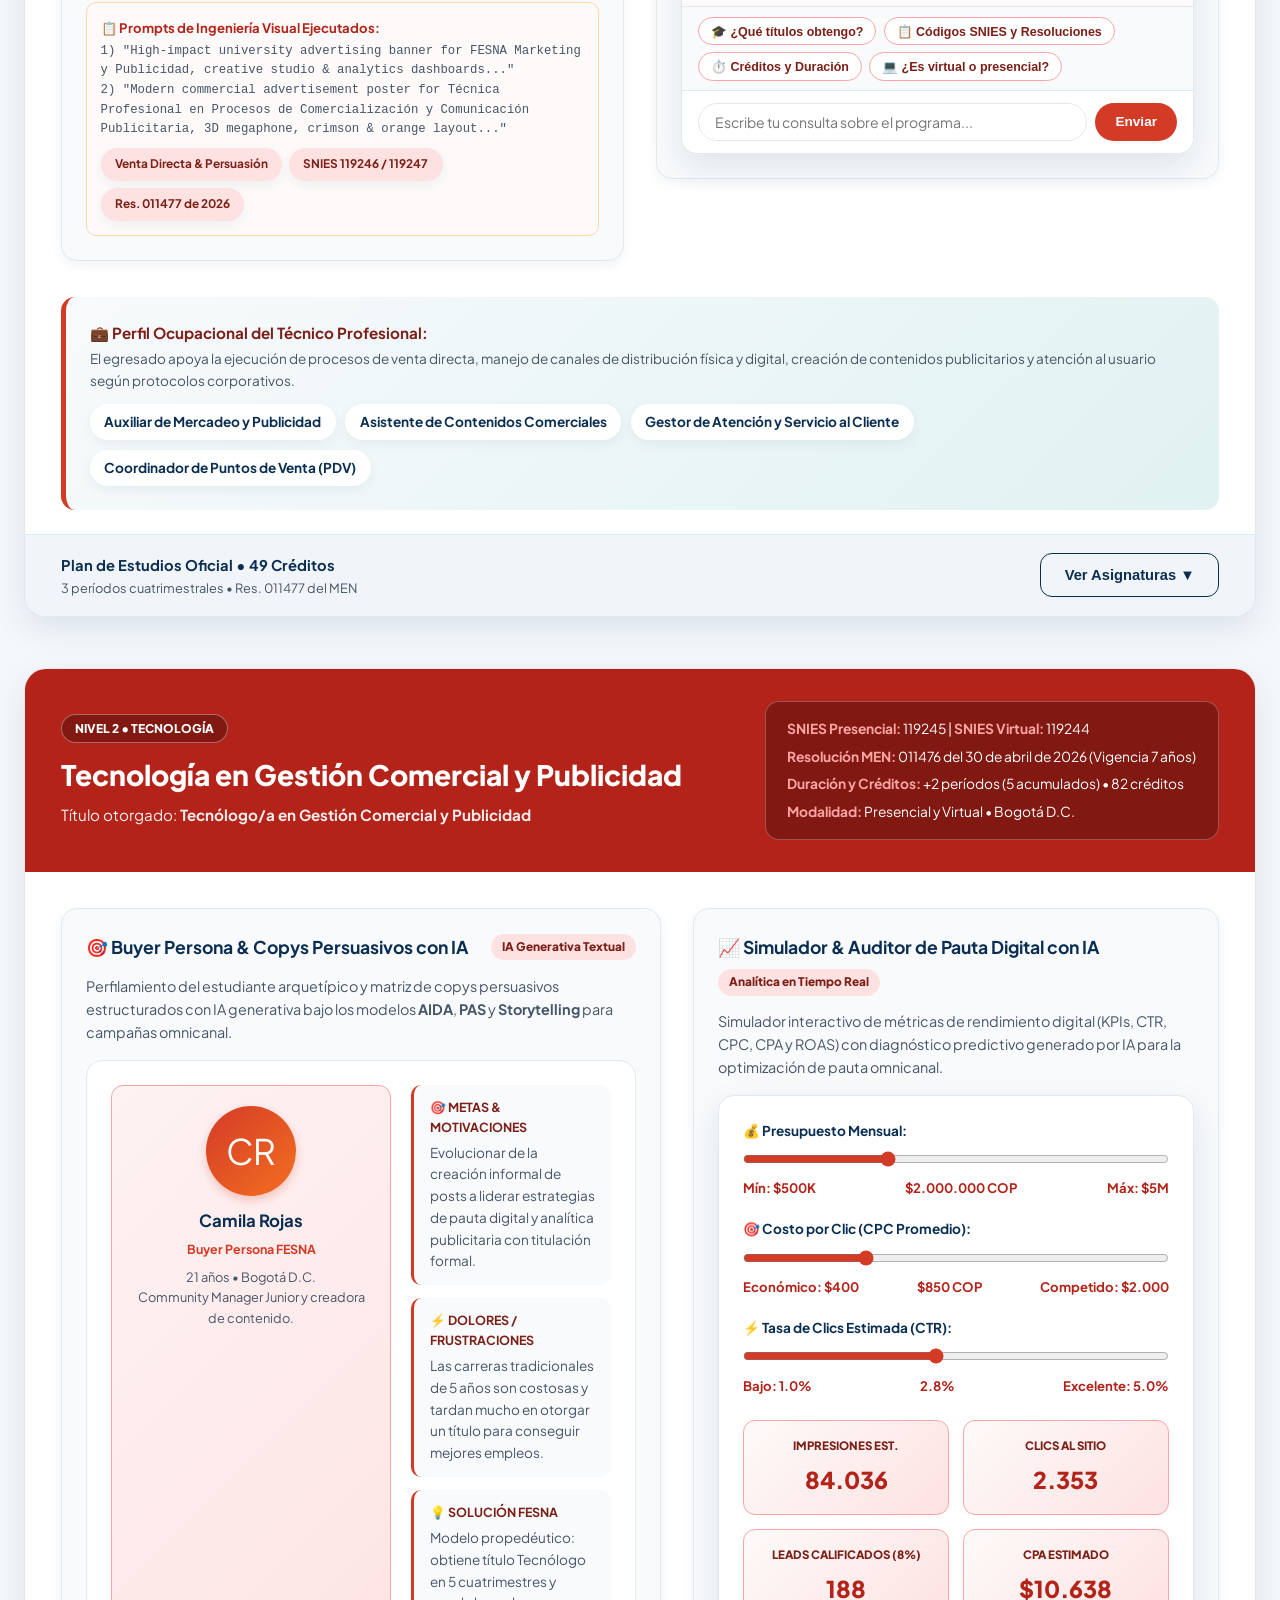
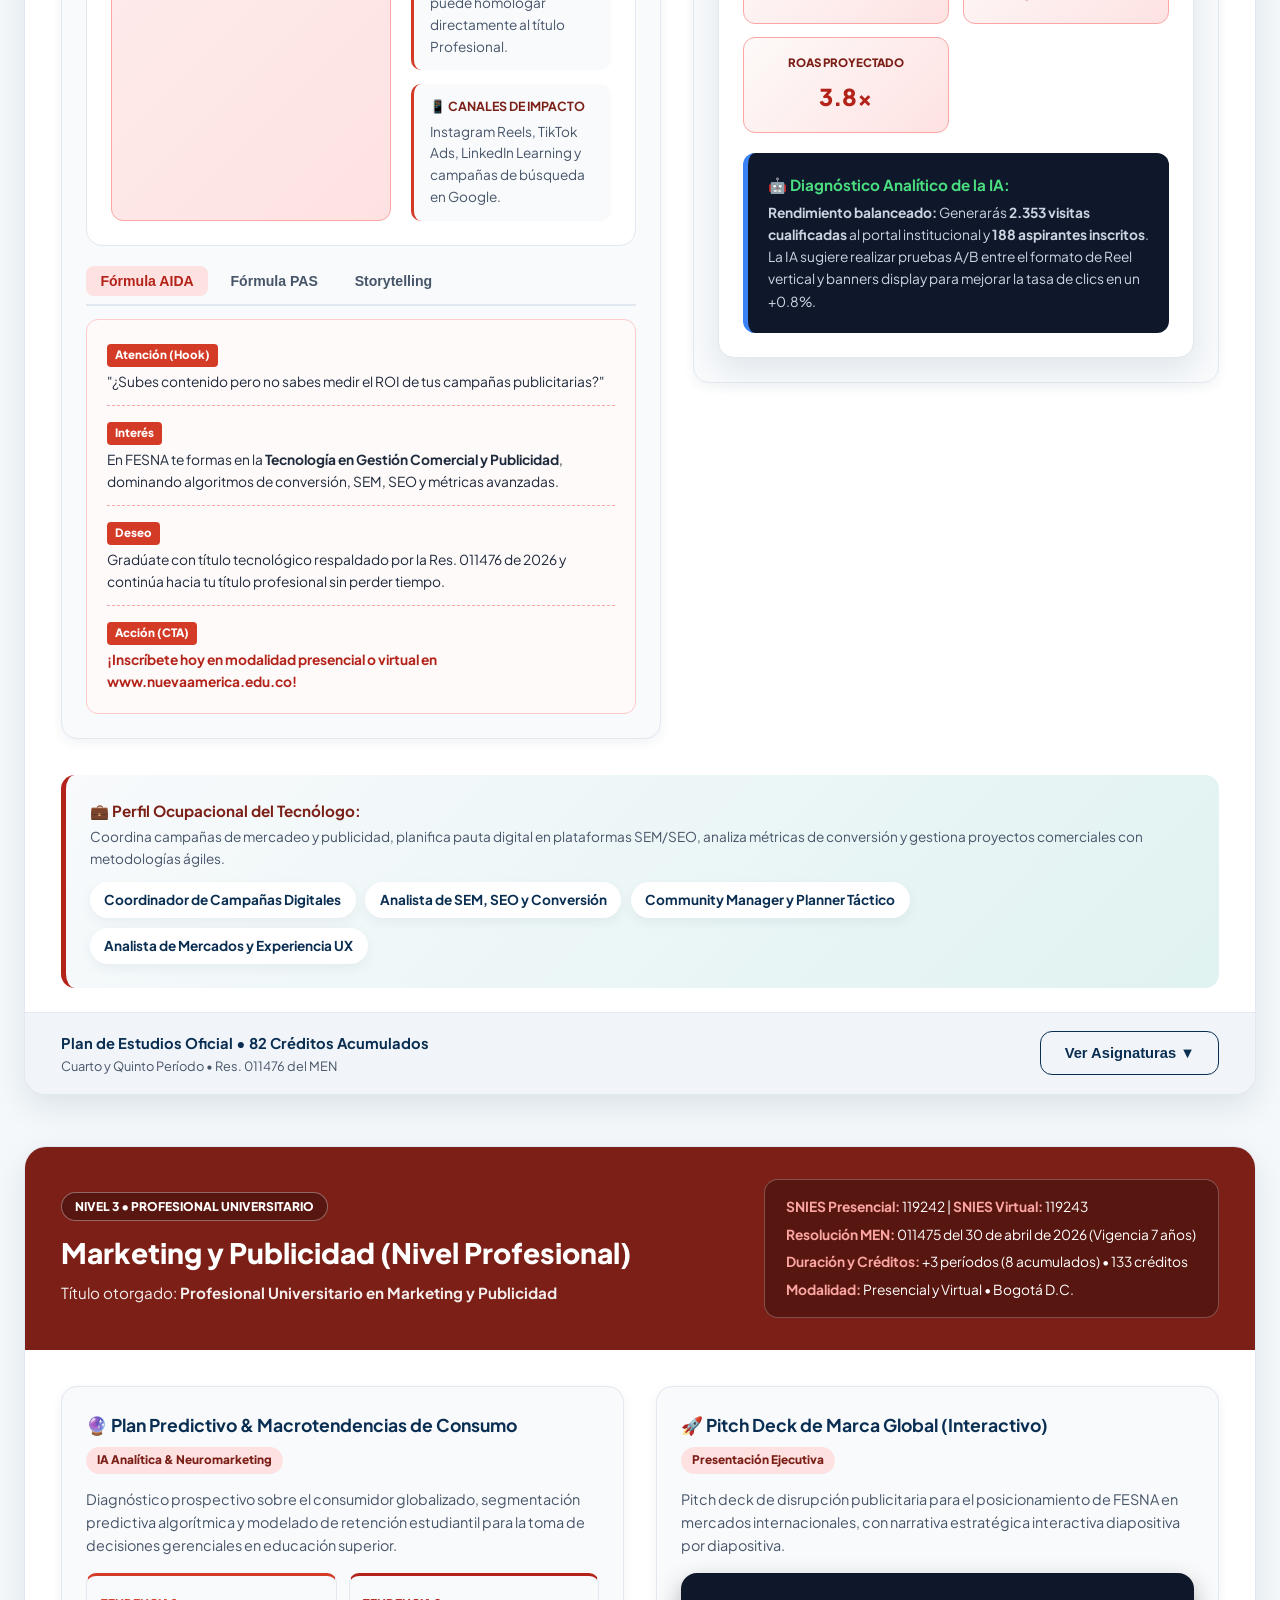
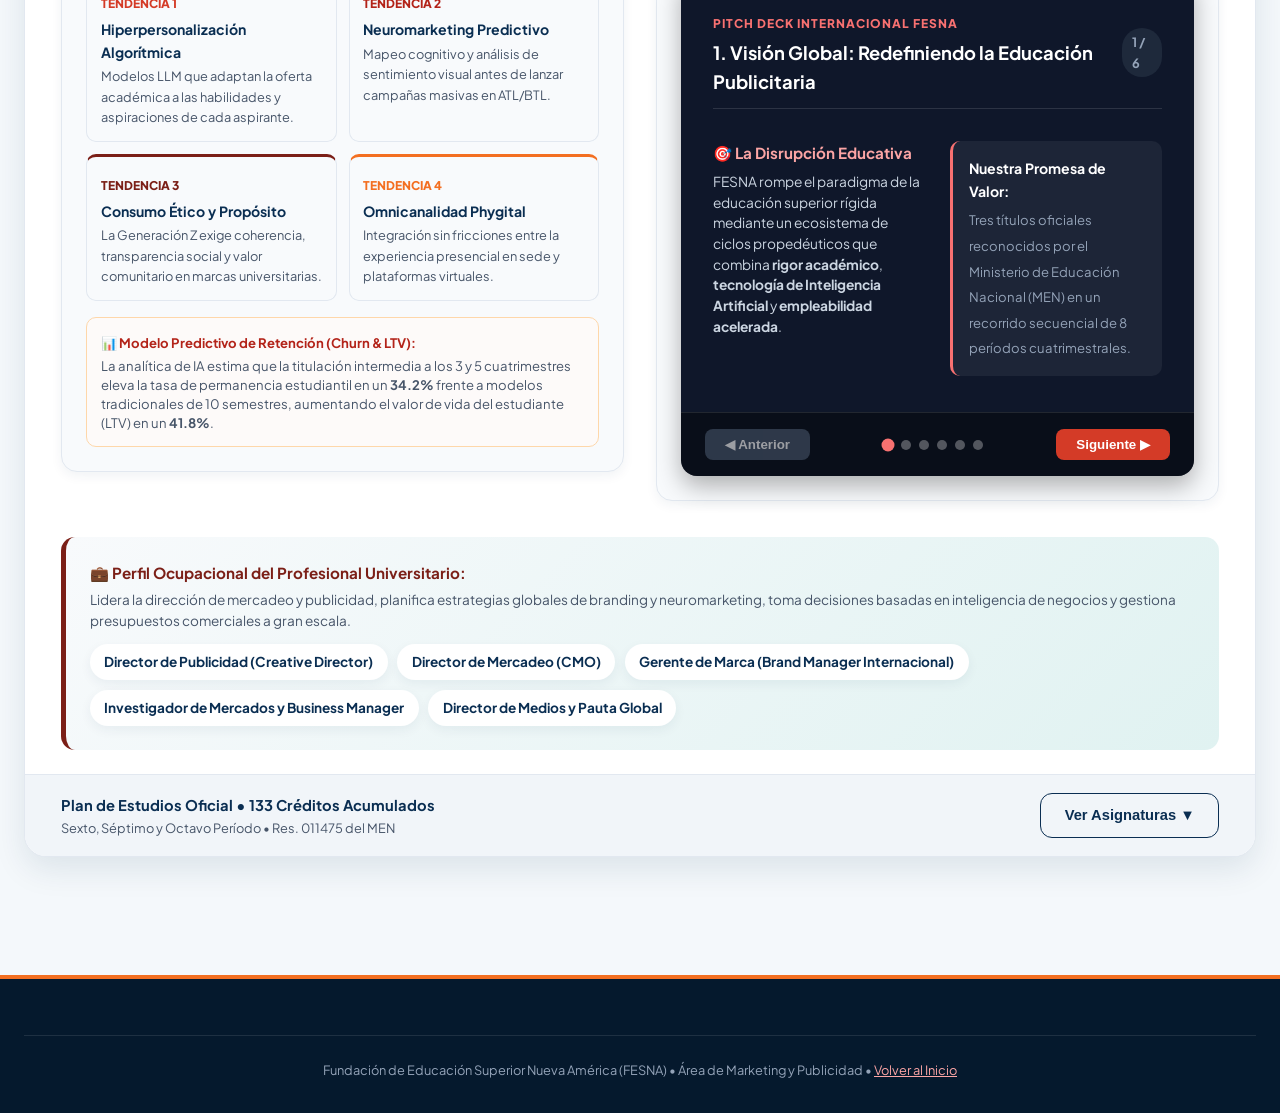
==== commit 5890344c: "Examen Final completo: 4 areas por ciclos propedeuticos, 24 actividades IA y documento Word" ====
--- a/marketing.html
+++ b/marketing.html
@@ -217,26 +217,37 @@
         <!-- Pieza 1.1: Diseño de piezas gráficas comerciales asistidas por IA -->
         <div class="media-card">
           <div class="media-card-header">
-            <h4>🎨 Pieza Gráfica Publicitaria Generada con IA</h4>
-            <span class="media-badge" style="background:#fee2e2; color:var(--mkt-3);">IA Visual & Plantillas</span>
+            <h4>🎨 Diseño de Piezas Gráficas Comerciales con IA</h4>
+            <span class="media-badge" style="background:#fee2e2; color:var(--mkt-3);">2 Piezas Gráficas IA</span>
           </div>
           <p class="media-description">
-            Campaña gráfica de difusión comercial <strong>"Conecta Tu Futuro Creativo con FESNA"</strong>, diseñada para pauta en redes sociales (Feed y Display) aplicando técnicas de venta directa, jerarquía visual y llamada a la acción de alto impacto.
+            Galería de piezas gráficas comerciales para difusión pública y venta directa de la <strong>Técnica Profesional en Procesos de Comercialización y Comunicación Publicitaria</strong> (SNIES 119246 / 119247, Res. 011477 de 2026).
           </p>
 
+          <!-- Pestañas para alternar entre las 2 piezas gráficas -->
+          <div class="copy-tabs-nav" style="margin-bottom:0.65rem;">
+            <button id="btn-ad-1" class="copy-tab-btn active" onclick=" document.getElementById('img-ad-mkt').src='assets/ad-comercial-mkt.jpg'; document.getElementById('btn-ad-1').classList.add('active'); document.getElementById('btn-ad-2').classList.remove('active');">
+              🖼️ Pieza 1: Campaña Agencia Creativa
+            </button>
+            <button id="btn-ad-2" class="copy-tab-btn" onclick=" document.getElementById('img-ad-mkt').src='assets/ad-comercial-mkt-2.jpg'; document.getElementById('btn-ad-2').classList.add('active'); document.getElementById('btn-ad-1').classList.remove('active');">
+              📣 Pieza 2: Póster Comercial 3D
+            </button>
+          </div>
+
           <div class="infographic-frame" style="border: 2px solid #fecaca; border-radius: 14px; overflow: hidden; margin-bottom: 0.85rem;">
-            <img src="assets/ad-comercial-mkt.jpg" alt="Pieza Gráfica Comercial Marketing FESNA con IA" style="width: 100%; height: auto; display: block;" />
+            <img id="img-ad-mkt" src="assets/ad-comercial-mkt.jpg" alt="Piezas Gráficas Comerciales Marketing FESNA con IA" style="width: 100%; height: auto; display: block;" />
           </div>
 
           <div style="background: #fdfaf9; border: 1px solid #fed7aa; border-radius: 10px; padding: 0.85rem; font-size: 0.82rem;">
-            <strong style="color: var(--mkt-2); display: block; margin-bottom: 0.25rem;">📋 Prompt de Ingeniería Visual Utilizado:</strong>
-            <p style="font-family: monospace; color: #475569; margin: 0 0 0.5rem 0; font-size: 0.78rem;">
-              "High-impact university advertising banner for 'FESNA - Marketing y Publicidad'. Modern educational studio, young creative students collaborating with digital dashboards, deep crimson and coral accents (#D43B27, #B32319), commercial ad composition, sharp detail."
+            <strong style="color: var(--mkt-2); display: block; margin-bottom: 0.25rem;">📋 Prompts de Ingeniería Visual Ejecutados:</strong>
+            <p style="font-family: monospace; color: #475569; margin: 0 0 0.5rem 0; font-size: 0.77rem;">
+              1) "High-impact university advertising banner for FESNA Marketing y Publicidad, creative studio & analytics dashboards..."<br>
+              2) "Modern commercial advertisement poster for Técnica Profesional en Procesos de Comercialización y Comunicación Publicitaria, 3D megaphone, crimson & orange layout..."
             </p>
             <div style="display: flex; flex-wrap: wrap; gap: 0.4rem;">
-              <span class="occ-pill" style="font-size: 0.74rem; background: #fee2e2; color: var(--mkt-3);">Formato: 1080x1080 px</span>
-              <span class="occ-pill" style="font-size: 0.74rem; background: #fee2e2; color: var(--mkt-3);">Técnica: Venta Directa AIDA</span>
-              <span class="occ-pill" style="font-size: 0.74rem; background: #fee2e2; color: var(--mkt-3);">Objetivo: Captación de Leads</span>
+              <span class="occ-pill" style="font-size: 0.74rem; background: #fee2e2; color: var(--mkt-3);">Venta Directa & Persuasión</span>
+              <span class="occ-pill" style="font-size: 0.74rem; background: #fee2e2; color: var(--mkt-3);">SNIES 119246 / 119247</span>
+              <span class="occ-pill" style="font-size: 0.74rem; background: #fee2e2; color: var(--mkt-3);">Res. 011477 de 2026</span>
             </div>
           </div>
         </div>
--- a/styles.css
+++ b/styles.css
@@ -1573,4 +1573,222 @@
   transform: scale(1.3);
 }
 
-\
+/* ==========================================================================
+   COMPONENTES INTERACTIVOS PARA INGENIERÍA DE SISTEMAS (EXAMEN FINAL)
+   ========================================================================== */
+
+/* 1. Infografía Interactiva y Simulador de Algoritmos */
+.algo-sim-container {
+  background: #0f172a;
+  border-radius: 14px;
+  border: 1px solid #334155;
+  color: #e2e8f0;
+  overflow: hidden;
+  margin-top: 1rem;
+}
+
+.algo-tabs-bar {
+  display: flex;
+  background: #1e293b;
+  border-bottom: 1px solid #334155;
+  overflow-x: auto;
+}
+
+.algo-tab-btn {
+  background: transparent;
+  color: #94a3b8;
+  border: none;
+  padding: 0.65rem 1rem;
+  font-size: 0.82rem;
+  font-weight: 700;
+  cursor: pointer;
+  display: flex;
+  align-items: center;
+  gap: 0.4rem;
+  transition: all 0.2s;
+  white-space: nowrap;
+}
+
+.algo-tab-btn.active {
+  background: #0f172a;
+  color: #4ade80;
+  border-bottom: 2px solid #22c55e;
+}
+
+.algo-code-content {
+  padding: 1.25rem;
+  font-family: 'Consolas', 'Courier New', monospace;
+  font-size: 0.85rem;
+  line-height: 1.5;
+  background: #090d16;
+  border-bottom: 1px solid #1e293b;
+  overflow-x: auto;
+}
+
+.algo-explanation-box {
+  padding: 1rem 1.25rem;
+  background: #0f172a;
+  font-size: 0.84rem;
+  color: #cbd5e1;
+}
+
+/* 2. Proyecto de Solución Tecnológica con IA: FESNA AI CodeGuard */
+.ai-project-box {
+  background: #0a0f1d;
+  border-radius: 16px;
+  border: 1px solid #1e293b;
+  box-shadow: 0 10px 30px rgba(0, 0, 0, 0.4);
+  color: #f1f5f9;
+  padding: 1.5rem;
+}
+
+.ai-project-header {
+  display: flex;
+  justify-content: space-between;
+  align-items: center;
+  flex-wrap: wrap;
+  gap: 0.75rem;
+  padding-bottom: 1rem;
+  border-bottom: 1px solid rgba(255, 255, 255, 0.1);
+  margin-bottom: 1.25rem;
+}
+
+.ai-project-title {
+  display: flex;
+  align-items: center;
+  gap: 0.75rem;
+}
+
+.ai-project-logo {
+  width: 44px;
+  height: 44px;
+  border-radius: 12px;
+  background: linear-gradient(135deg, #16a34a, #0d9488);
+  display: flex;
+  align-items: center;
+  justify-content: center;
+  font-size: 1.4rem;
+  box-shadow: 0 0 12px rgba(34, 197, 94, 0.4);
+}
+
+.ai-presets-row {
+  display: flex;
+  flex-wrap: wrap;
+  gap: 0.5rem;
+  margin-bottom: 1rem;
+}
+
+.preset-chip-btn {
+  background: #1e293b;
+  color: #cbd5e1;
+  border: 1px solid #334155;
+  padding: 0.45rem 0.85rem;
+  border-radius: 8px;
+  font-size: 0.78rem;
+  font-weight: 700;
+  cursor: pointer;
+  transition: all 0.2s;
+}
+
+.preset-chip-btn:hover,
+.preset-chip-btn.active {
+  background: #14532d;
+  border-color: #22c55e;
+  color: #86efac;
+}
+
+.code-editor-area {
+  width: 100%;
+  height: 140px;
+  background: #020617;
+  border: 1px solid #334155;
+  border-radius: 10px;
+  color: #38bdf8;
+  font-family: 'Consolas', 'Courier New', monospace;
+  font-size: 0.85rem;
+  padding: 0.85rem;
+  resize: vertical;
+  outline: none;
+  box-sizing: border-box;
+}
+
+.code-editor-area:focus {
+  border-color: #22c55e;
+}
+
+.ai-scan-actions {
+  display: flex;
+  justify-content: space-between;
+  align-items: center;
+  flex-wrap: wrap;
+  gap: 0.75rem;
+  margin: 1rem 0;
+}
+
+.btn-ai-scan {
+  background: linear-gradient(135deg, #16a34a 0%, #059669 100%);
+  color: #ffffff;
+  border: none;
+  padding: 0.65rem 1.4rem;
+  border-radius: 10px;
+  font-weight: 800;
+  font-size: 0.9rem;
+  cursor: pointer;
+  box-shadow: 0 4px 15px rgba(22, 163, 74, 0.4);
+  transition: all 0.2s;
+}
+
+.btn-ai-scan:hover {
+  transform: translateY(-2px);
+  box-shadow: 0 6px 20px rgba(22, 163, 74, 0.6);
+}
+
+.ai-audit-output {
+  background: #020617;
+  border: 1px solid #1e293b;
+  border-radius: 12px;
+  padding: 1.25rem;
+  display: grid;
+  gap: 1rem;
+}
+
+.vuln-badge {
+  display: inline-flex;
+  align-items: center;
+  gap: 0.4rem;
+  padding: 0.25rem 0.65rem;
+  border-radius: 6px;
+  font-size: 0.75rem;
+  font-weight: 800;
+  text-transform: uppercase;
+}
+
+.vuln-badge.danger {
+  background: rgba(239, 68, 68, 0.2);
+  color: #f87171;
+  border: 1px solid #ef4444;
+}
+
+.vuln-badge.success {
+  background: rgba(34, 197, 94, 0.2);
+  color: #4ade80;
+  border: 1px solid #22c55e;
+}
+
+.vuln-badge.warning {
+  background: rgba(245, 158, 11, 0.2);
+  color: #fbbf24;
+  border: 1px solid #f59e0b;
+}
+
+.refactored-code-box {
+  background: #0b1329;
+  border: 1px solid #1e3a8a;
+  border-radius: 8px;
+  padding: 0.85rem;
+  font-family: 'Consolas', monospace;
+  font-size: 0.82rem;
+  color: #6ee7b7;
+  overflow-x: auto;
+}
+
